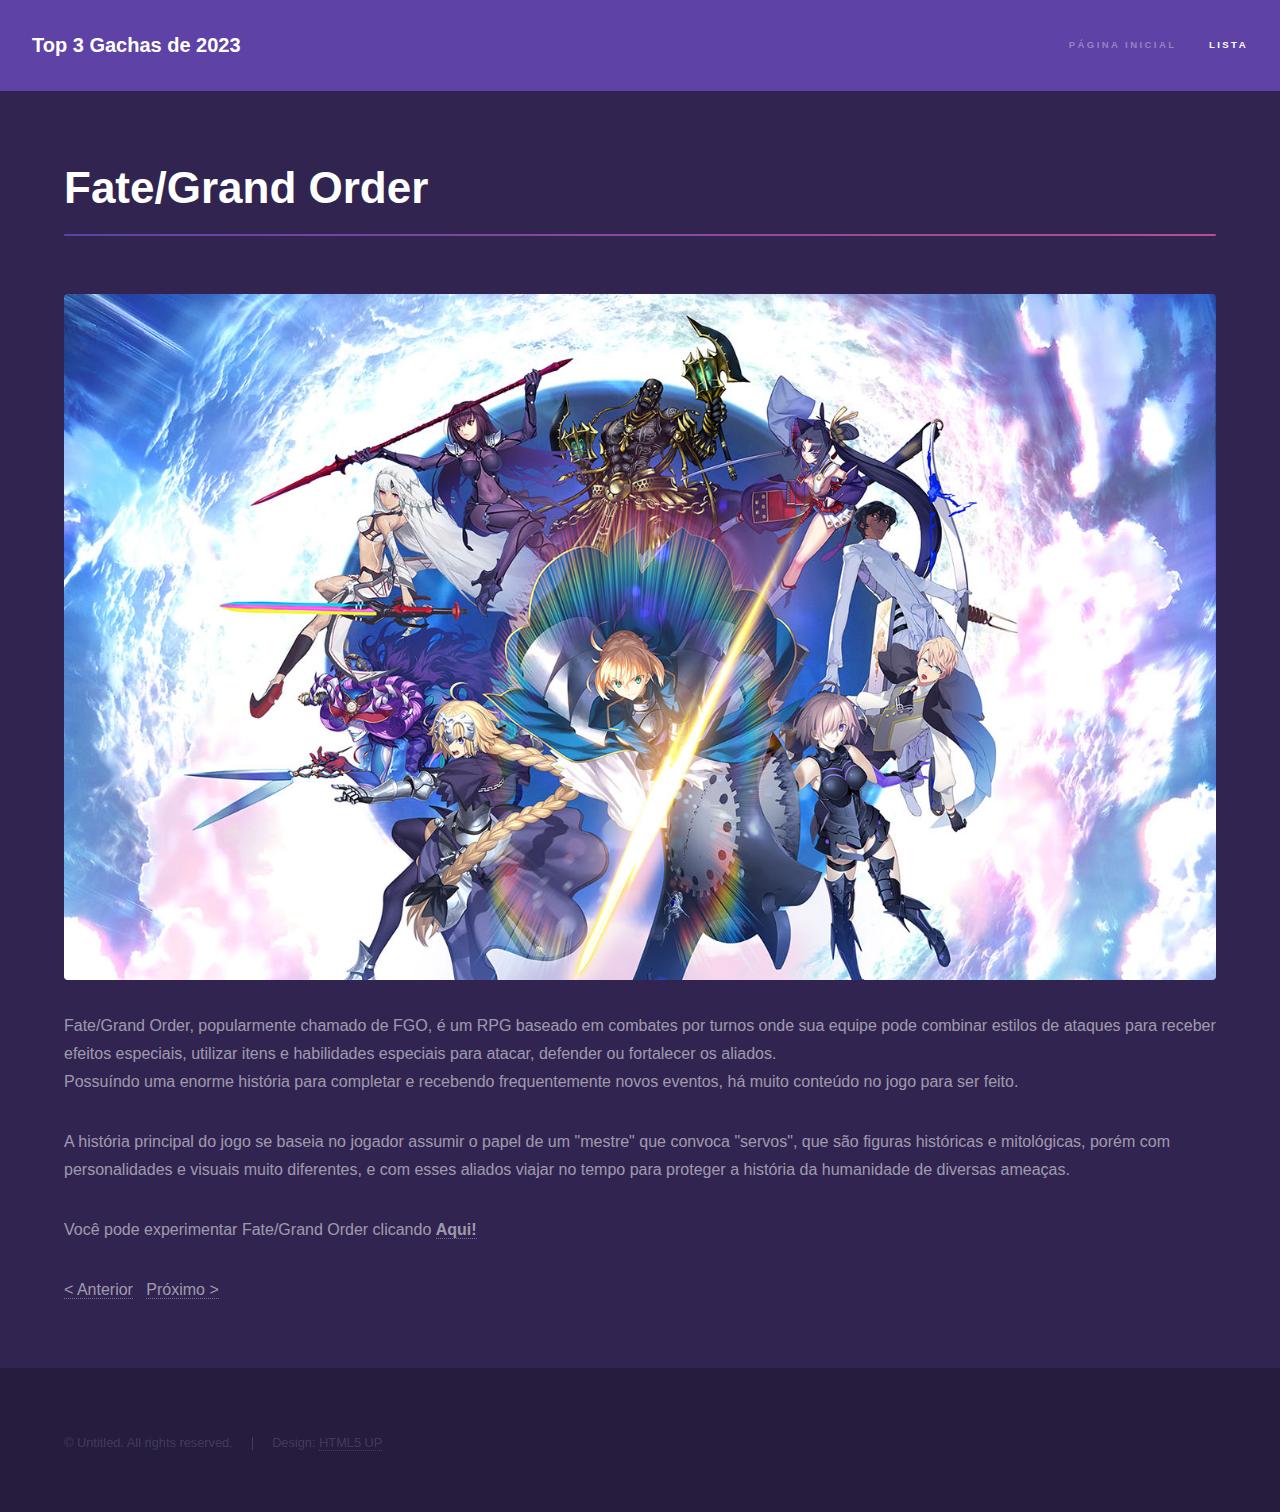
==== site/fgo.html @ 597d1193 "Finalização das páginas de cada tópico, links e imagens." ====
<!DOCTYPE HTML>
<!--
	Hyperspace by HTML5 UP
	html5up.net | @ajlkn
	Free for personal and commercial use under the CCA 3.0 license (html5up.net/license)
-->
<html>
	<head>
		<title>#2 - Fate/Grand Order</title>
		<meta charset="utf-8" />
		<meta name="viewport" content="width=device-width, initial-scale=1, user-scalable=no" />
		<link rel="stylesheet" href="../assets/css/main.css" />
		<noscript><link rel="stylesheet" href="../assets/css/noscript.css" /></noscript>
	</head>
	<body class="is-preload">

		<!-- Header -->
			<header id="header">
				<a href="../index.html" class="title">Top 3 Gachas de 2023</a>
				<nav>
					<ul>
						<li><a href="../index.html">Página Inicial</a></li>
						<li><a href="../generic.html" class="active">Lista</a></li>
					</ul>
				</nav>
			</header>

		<!-- Wrapper -->
			<div id="wrapper">

				<!-- Main -->
					<section id="main" class="wrapper">
						<div class="inner">
							<h1 class="major">Fate/Grand Order</h1>
							<span class="image fit"><img src="../images/imgFGOL.jpg" alt="" /></span>
							<p>Fate/Grand Order, popularmente chamado de FGO, é um RPG baseado em combates por turnos onde sua equipe pode combinar estilos de ataques para receber efeitos especiais, utilizar itens e habilidades especiais para atacar, defender ou fortalecer os aliados. <br> Possuíndo uma enorme história para completar e recebendo frequentemente novos eventos, há muito conteúdo no jogo para ser feito.</p>
							<p>A história principal do jogo se baseia no jogador assumir o papel de um "mestre" que convoca "servos", que são figuras históricas e mitológicas, porém com personalidades e visuais muito diferentes, e com esses aliados viajar no tempo para proteger a história da humanidade de diversas ameaças.</p>
							<p>Você pode experimentar Fate/Grand Order clicando <a href="https://play.google.com/store/apps/details?id=com.aniplex.fategrandorder.en" style="font-weight:bold">Aqui!</a></p>
							<p>
								<a href="wf.html">< Anterior</a> &nbsp;
								<a href="gi.html"> Próximo ></a>
							</p>
						</div>
					</section>

			</div>

		<!-- Footer -->
			<footer id="footer" class="wrapper alt">
				<div class="inner">
					<ul class="menu">
						<li>&copy; Untitled. All rights reserved.</li><li>Design: <a href="http://html5up.net">HTML5 UP</a></li>
					</ul>
				</div>
			</footer>

		<!-- Scripts -->
			<script src="../assets/js/jquery.min.js"></script>
			<script src="../assets/js/jquery.scrollex.min.js"></script>
			<script src="../assets/js/jquery.scrolly.min.js"></script>
			<script src="../assets/js/browser.min.js"></script>
			<script src="../assets/js/breakpoints.min.js"></script>
			<script src="../assets/js/util.js"></script>
			<script src="../assets/js/main.js"></script>

	</body>
</html>
---- assets/css/main.css ----
@import url(fontawesome-all.min.css);

/*
	Hyperspace by HTML5 UP
	html5up.net | @ajlkn
	Free for personal and commercial use under the CCA 3.0 license (html5up.net/license)
*/

html, body, div, span, applet, object,
iframe, h1, h2, h3, h4, h5, h6, p, blockquote,
pre, a, abbr, acronym, address, big, cite,
code, del, dfn, em, img, ins, kbd, q, s, samp,
small, strike, strong, sub, sup, tt, var, b,
u, i, center, dl, dt, dd, ol, ul, li, fieldset,
form, label, legend, table, caption, tbody,
tfoot, thead, tr, th, td, article, aside,
canvas, details, embed, figure, figcaption,
footer, header, hgroup, menu, nav, output, ruby,
section, summary, time, mark, audio, video {
	margin: 0;
	padding: 0;
	border: 0;
	font-size: 100%;
	font: inherit;
	vertical-align: baseline;}

article, aside, details, figcaption, figure,
footer, header, hgroup, menu, nav, section {
	display: block;}

body {
	line-height: 1;
}

ol, ul {
	list-style: none;
}

blockquote, q {
	quotes: none;
}

	blockquote:before, blockquote:after, q:before, q:after {
		content: '';
		content: none;
	}

table {
	border-collapse: collapse;
	border-spacing: 0;
}

body {
	-webkit-text-size-adjust: none;
}

mark {
	background-color: transparent;
	color: inherit;
}

input::-moz-focus-inner {
	border: 0;
	padding: 0;
}

input, select, textarea {
	-moz-appearance: none;
	-webkit-appearance: none;
	-ms-appearance: none;
	appearance: none;
}

/* Basic */

	@-ms-viewport {
		width: device-width;
	}

	body {
		-ms-overflow-style: scrollbar;
	}

	@media screen and (max-width: 480px) {

		html, body {
			min-width: 320px;
		}

	}

	html {
		box-sizing: border-box;
	}

	*, *:before, *:after {
		box-sizing: inherit;
	}

	body {
		background: #312450;
	}

		body.is-preload *, body.is-preload *:before, body.is-preload *:after {
			-moz-animation: none !important;
			-webkit-animation: none !important;
			-ms-animation: none !important;
			animation: none !important;
			-moz-transition: none !important;
			-webkit-transition: none !important;
			-ms-transition: none !important;
			transition: none !important;
		}

/* Type */

	body, input, select, textarea {
		color: rgba(255, 255, 255, 0.55);
		font-family: Arial, Helvetica, sans-serif;
		font-size: 16.5pt;
		font-weight: normal;
		line-height: 1.75;
	}

		@media screen and (max-width: 1680px) {

			body, input, select, textarea {
				font-size: 13pt;
			}

		}

		@media screen and (max-width: 1280px) {

			body, input, select, textarea {
				font-size: 12pt;
			}

		}

		@media screen and (max-width: 360px) {

			body, input, select, textarea {
				font-size: 11pt;
			}

		}

	a {
		-moz-transition: color 0.2s ease, border-bottom-color 0.2s ease;
		-webkit-transition: color 0.2s ease, border-bottom-color 0.2s ease;
		-ms-transition: color 0.2s ease, border-bottom-color 0.2s ease;
		transition: color 0.2s ease, border-bottom-color 0.2s ease;
		border-bottom: dotted 1px rgba(255, 255, 255, 0.35);
		color: inherit;
		text-decoration: none;
	}

		a:hover {
			border-bottom-color: transparent;
			color: #ffffff;
		}

	strong, b {
		color: #ffffff;
		font-weight: bold;
	}

	em, i {
		font-style: italic;
	}

	p {
		margin: 0 0 2em 0;
	}

	h1, h2, h3, h4, h5, h6 {
		color: #ffffff;
		font-weight: bold;
		line-height: 1.5;
		margin: 0 0 0.5em 0;
	}

		h1 a, h2 a, h3 a, h4 a, h5 a, h6 a {
			color: inherit;
			text-decoration: none;
		}

	h1 {
		font-size: 2.75em;
	}

		h1.major {
			margin: 0 0 1.3em 0;
			position: relative;
			padding-bottom: 0.35em;
		}

			h1.major:after {
				background-image: -moz-linear-gradient(to right, #5e42a6, #b74e91);
				background-image: -webkit-linear-gradient(to right, #5e42a6, #b74e91);
				background-image: -ms-linear-gradient(to right, #5e42a6, #b74e91);
				background-image: linear-gradient(to right, #5e42a6, #b74e91);
				-moz-transition: max-width 0.2s ease;
				-webkit-transition: max-width 0.2s ease;
				-ms-transition: max-width 0.2s ease;
				transition: max-width 0.2s ease;
				border-radius: 0.2em;
				bottom: 0;
				content: '';
				height: 0.05em;
				position: absolute;
				right: 0;
				width: 100%;
			}

	h2 {
		font-size: 1.75em;
	}

	h3 {
		font-size: 1.1em;
	}

	h4 {
		font-size: 1em;
	}

	h5 {
		font-size: 0.8em;
	}

	h6 {
		font-size: 0.6em;
	}

	@media screen and (max-width: 736px) {

		h1 {
			font-size: 2em;
		}

		h2 {
			font-size: 1.25em;
		}

		h3 {
			font-size: 1em;
		}

		h4 {
			font-size: 0.8em;
		}

		h5 {
			font-size: 0.6em;
		}

		h6 {
			font-size: 0.6em;
		}

	}

	sub {
		font-size: 0.8em;
		position: relative;
		top: 0.5em;
	}

	sup {
		font-size: 0.8em;
		position: relative;
		top: -0.5em;
	}

	blockquote {
		border-left: solid 4px rgba(255, 255, 255, 0.15);
		font-style: italic;
		margin: 0 0 2em 0;
		padding: 0.5em 0 0.5em 2em;
	}

	code {
		background: rgba(255, 255, 255, 0.05);
		border-radius: 0.25em;
		border: solid 1px rgba(255, 255, 255, 0.15);
		font-family: "Courier New", monospace;
		font-size: 0.9em;
		margin: 0 0.25em;
		padding: 0.25em 0.65em;
	}

	pre {
		-webkit-overflow-scrolling: touch;
		font-family: "Courier New", monospace;
		font-size: 0.9em;
		margin: 0 0 2em 0;
	}

		pre code {
			display: block;
			line-height: 1.75em;
			padding: 1em 1.5em;
			overflow-x: auto;
		}

	hr {
		border: 0;
		border-bottom: solid 1px rgba(255, 255, 255, 0.15);
		margin: 2em 0;
	}

		hr.major {
			margin: 3em 0;
		}

	.align-left {
		text-align: left;
	}

	.align-center {
		text-align: center;
	}

	.align-right {
		text-align: right;
	}

/* Row */

	.row {
		display: flex;
		flex-wrap: wrap;
		box-sizing: border-box;
		align-items: stretch;
	}

		.row > * {
			box-sizing: border-box;
		}

		.row.gtr-uniform > * > :last-child {
			margin-bottom: 0;
		}

		.row.aln-left {
			justify-content: flex-start;
		}

		.row.aln-center {
			justify-content: center;
		}

		.row.aln-right {
			justify-content: flex-end;
		}

		.row.aln-top {
			align-items: flex-start;
		}

		.row.aln-middle {
			align-items: center;
		}

		.row.aln-bottom {
			align-items: flex-end;
		}

		.row > .imp {
			order: -1;
		}

		.row > .col-1 {
			width: 8.33333%;
		}

		.row > .off-1 {
			margin-left: 8.33333%;
		}

		.row > .col-2 {
			width: 16.66667%;
		}

		.row > .off-2 {
			margin-left: 16.66667%;
		}

		.row > .col-3 {
			width: 25%;
		}

		.row > .off-3 {
			margin-left: 25%;
		}

		.row > .col-4 {
			width: 33.33333%;
		}

		.row > .off-4 {
			margin-left: 33.33333%;
		}

		.row > .col-5 {
			width: 41.66667%;
		}

		.row > .off-5 {
			margin-left: 41.66667%;
		}

		.row > .col-6 {
			width: 50%;
		}

		.row > .off-6 {
			margin-left: 50%;
		}

		.row > .col-7 {
			width: 58.33333%;
		}

		.row > .off-7 {
			margin-left: 58.33333%;
		}

		.row > .col-8 {
			width: 66.66667%;
		}

		.row > .off-8 {
			margin-left: 66.66667%;
		}

		.row > .col-9 {
			width: 75%;
		}

		.row > .off-9 {
			margin-left: 75%;
		}

		.row > .col-10 {
			width: 83.33333%;
		}

		.row > .off-10 {
			margin-left: 83.33333%;
		}

		.row > .col-11 {
			width: 91.66667%;
		}

		.row > .off-11 {
			margin-left: 91.66667%;
		}

		.row > .col-12 {
			width: 100%;
		}

		.row > .off-12 {
			margin-left: 100%;
		}

		.row.gtr-0 {
			margin-top: 0;
			margin-left: 0em;
		}

			.row.gtr-0 > * {
				padding: 0 0 0 0em;
			}

			.row.gtr-0.gtr-uniform {
				margin-top: 0em;
			}

				.row.gtr-0.gtr-uniform > * {
					padding-top: 0em;
				}

		.row.gtr-25 {
			margin-top: 0;
			margin-left: -0.375em;
		}

			.row.gtr-25 > * {
				padding: 0 0 0 0.375em;
			}

			.row.gtr-25.gtr-uniform {
				margin-top: -0.375em;
			}

				.row.gtr-25.gtr-uniform > * {
					padding-top: 0.375em;
				}

		.row.gtr-50 {
			margin-top: 0;
			margin-left: -0.75em;
		}

			.row.gtr-50 > * {
				padding: 0 0 0 0.75em;
			}

			.row.gtr-50.gtr-uniform {
				margin-top: -0.75em;
			}

				.row.gtr-50.gtr-uniform > * {
					padding-top: 0.75em;
				}

		.row {
			margin-top: 0;
			margin-left: -1.5em;
		}

			.row > * {
				padding: 0 0 0 1.5em;
			}

			.row.gtr-uniform {
				margin-top: -1.5em;
			}

				.row.gtr-uniform > * {
					padding-top: 1.5em;
				}

		.row.gtr-150 {
			margin-top: 0;
			margin-left: -2.25em;
		}

			.row.gtr-150 > * {
				padding: 0 0 0 2.25em;
			}

			.row.gtr-150.gtr-uniform {
				margin-top: -2.25em;
			}

				.row.gtr-150.gtr-uniform > * {
					padding-top: 2.25em;
				}

		.row.gtr-200 {
			margin-top: 0;
			margin-left: -3em;
		}

			.row.gtr-200 > * {
				padding: 0 0 0 3em;
			}

			.row.gtr-200.gtr-uniform {
				margin-top: -3em;
			}

				.row.gtr-200.gtr-uniform > * {
					padding-top: 3em;
				}

		@media screen and (max-width: 1680px) {

			.row {
				display: flex;
				flex-wrap: wrap;
				box-sizing: border-box;
				align-items: stretch;
			}

				.row > * {
					box-sizing: border-box;
				}

				.row.gtr-uniform > * > :last-child {
					margin-bottom: 0;
				}

				.row.aln-left {
					justify-content: flex-start;
				}

				.row.aln-center {
					justify-content: center;
				}

				.row.aln-right {
					justify-content: flex-end;
				}

				.row.aln-top {
					align-items: flex-start;
				}

				.row.aln-middle {
					align-items: center;
				}

				.row.aln-bottom {
					align-items: flex-end;
				}

				.row > .imp-xlarge {
					order: -1;
				}

				.row > .col-1-xlarge {
					width: 8.33333%;
				}

				.row > .off-1-xlarge {
					margin-left: 8.33333%;
				}

				.row > .col-2-xlarge {
					width: 16.66667%;
				}

				.row > .off-2-xlarge {
					margin-left: 16.66667%;
				}

				.row > .col-3-xlarge {
					width: 25%;
				}

				.row > .off-3-xlarge {
					margin-left: 25%;
				}

				.row > .col-4-xlarge {
					width: 33.33333%;
				}

				.row > .off-4-xlarge {
					margin-left: 33.33333%;
				}

				.row > .col-5-xlarge {
					width: 41.66667%;
				}

				.row > .off-5-xlarge {
					margin-left: 41.66667%;
				}

				.row > .col-6-xlarge {
					width: 50%;
				}

				.row > .off-6-xlarge {
					margin-left: 50%;
				}

				.row > .col-7-xlarge {
					width: 58.33333%;
				}

				.row > .off-7-xlarge {
					margin-left: 58.33333%;
				}

				.row > .col-8-xlarge {
					width: 66.66667%;
				}

				.row > .off-8-xlarge {
					margin-left: 66.66667%;
				}

				.row > .col-9-xlarge {
					width: 75%;
				}

				.row > .off-9-xlarge {
					margin-left: 75%;
				}

				.row > .col-10-xlarge {
					width: 83.33333%;
				}

				.row > .off-10-xlarge {
					margin-left: 83.33333%;
				}

				.row > .col-11-xlarge {
					width: 91.66667%;
				}

				.row > .off-11-xlarge {
					margin-left: 91.66667%;
				}

				.row > .col-12-xlarge {
					width: 100%;
				}

				.row > .off-12-xlarge {
					margin-left: 100%;
				}

				.row.gtr-0 {
					margin-top: 0;
					margin-left: 0em;
				}

					.row.gtr-0 > * {
						padding: 0 0 0 0em;
					}

					.row.gtr-0.gtr-uniform {
						margin-top: 0em;
					}

						.row.gtr-0.gtr-uniform > * {
							padding-top: 0em;
						}

				.row.gtr-25 {
					margin-top: 0;
					margin-left: -0.375em;
				}

					.row.gtr-25 > * {
						padding: 0 0 0 0.375em;
					}

					.row.gtr-25.gtr-uniform {
						margin-top: -0.375em;
					}

						.row.gtr-25.gtr-uniform > * {
							padding-top: 0.375em;
						}

				.row.gtr-50 {
					margin-top: 0;
					margin-left: -0.75em;
				}

					.row.gtr-50 > * {
						padding: 0 0 0 0.75em;
					}

					.row.gtr-50.gtr-uniform {
						margin-top: -0.75em;
					}

						.row.gtr-50.gtr-uniform > * {
							padding-top: 0.75em;
						}

				.row {
					margin-top: 0;
					margin-left: -1.5em;
				}

					.row > * {
						padding: 0 0 0 1.5em;
					}

					.row.gtr-uniform {
						margin-top: -1.5em;
					}

						.row.gtr-uniform > * {
							padding-top: 1.5em;
						}

				.row.gtr-150 {
					margin-top: 0;
					margin-left: -2.25em;
				}

					.row.gtr-150 > * {
						padding: 0 0 0 2.25em;
					}

					.row.gtr-150.gtr-uniform {
						margin-top: -2.25em;
					}

						.row.gtr-150.gtr-uniform > * {
							padding-top: 2.25em;
						}

				.row.gtr-200 {
					margin-top: 0;
					margin-left: -3em;
				}

					.row.gtr-200 > * {
						padding: 0 0 0 3em;
					}

					.row.gtr-200.gtr-uniform {
						margin-top: -3em;
					}

						.row.gtr-200.gtr-uniform > * {
							padding-top: 3em;
						}

		}

		@media screen and (max-width: 1280px) {

			.row {
				display: flex;
				flex-wrap: wrap;
				box-sizing: border-box;
				align-items: stretch;
			}

				.row > * {
					box-sizing: border-box;
				}

				.row.gtr-uniform > * > :last-child {
					margin-bottom: 0;
				}

				.row.aln-left {
					justify-content: flex-start;
				}

				.row.aln-center {
					justify-content: center;
				}

				.row.aln-right {
					justify-content: flex-end;
				}

				.row.aln-top {
					align-items: flex-start;
				}

				.row.aln-middle {
					align-items: center;
				}

				.row.aln-bottom {
					align-items: flex-end;
				}

				.row > .imp-large {
					order: -1;
				}

				.row > .col-1-large {
					width: 8.33333%;
				}

				.row > .off-1-large {
					margin-left: 8.33333%;
				}

				.row > .col-2-large {
					width: 16.66667%;
				}

				.row > .off-2-large {
					margin-left: 16.66667%;
				}

				.row > .col-3-large {
					width: 25%;
				}

				.row > .off-3-large {
					margin-left: 25%;
				}

				.row > .col-4-large {
					width: 33.33333%;
				}

				.row > .off-4-large {
					margin-left: 33.33333%;
				}

				.row > .col-5-large {
					width: 41.66667%;
				}

				.row > .off-5-large {
					margin-left: 41.66667%;
				}

				.row > .col-6-large {
					width: 50%;
				}

				.row > .off-6-large {
					margin-left: 50%;
				}

				.row > .col-7-large {
					width: 58.33333%;
				}

				.row > .off-7-large {
					margin-left: 58.33333%;
				}

				.row > .col-8-large {
					width: 66.66667%;
				}

				.row > .off-8-large {
					margin-left: 66.66667%;
				}

				.row > .col-9-large {
					width: 75%;
				}

				.row > .off-9-large {
					margin-left: 75%;
				}

				.row > .col-10-large {
					width: 83.33333%;
				}

				.row > .off-10-large {
					margin-left: 83.33333%;
				}

				.row > .col-11-large {
					width: 91.66667%;
				}

				.row > .off-11-large {
					margin-left: 91.66667%;
				}

				.row > .col-12-large {
					width: 100%;
				}

				.row > .off-12-large {
					margin-left: 100%;
				}

				.row.gtr-0 {
					margin-top: 0;
					margin-left: 0em;
				}

					.row.gtr-0 > * {
						padding: 0 0 0 0em;
					}

					.row.gtr-0.gtr-uniform {
						margin-top: 0em;
					}

						.row.gtr-0.gtr-uniform > * {
							padding-top: 0em;
						}

				.row.gtr-25 {
					margin-top: 0;
					margin-left: -0.375em;
				}

					.row.gtr-25 > * {
						padding: 0 0 0 0.375em;
					}

					.row.gtr-25.gtr-uniform {
						margin-top: -0.375em;
					}

						.row.gtr-25.gtr-uniform > * {
							padding-top: 0.375em;
						}

				.row.gtr-50 {
					margin-top: 0;
					margin-left: -0.75em;
				}

					.row.gtr-50 > * {
						padding: 0 0 0 0.75em;
					}

					.row.gtr-50.gtr-uniform {
						margin-top: -0.75em;
					}

						.row.gtr-50.gtr-uniform > * {
							padding-top: 0.75em;
						}

				.row {
					margin-top: 0;
					margin-left: -1.5em;
				}

					.row > * {
						padding: 0 0 0 1.5em;
					}

					.row.gtr-uniform {
						margin-top: -1.5em;
					}

						.row.gtr-uniform > * {
							padding-top: 1.5em;
						}

				.row.gtr-150 {
					margin-top: 0;
					margin-left: -2.25em;
				}

					.row.gtr-150 > * {
						padding: 0 0 0 2.25em;
					}

					.row.gtr-150.gtr-uniform {
						margin-top: -2.25em;
					}

						.row.gtr-150.gtr-uniform > * {
							padding-top: 2.25em;
						}

				.row.gtr-200 {
					margin-top: 0;
					margin-left: -3em;
				}

					.row.gtr-200 > * {
						padding: 0 0 0 3em;
					}

					.row.gtr-200.gtr-uniform {
						margin-top: -3em;
					}

						.row.gtr-200.gtr-uniform > * {
							padding-top: 3em;
						}

		}

		@media screen and (max-width: 980px) {

			.row {
				display: flex;
				flex-wrap: wrap;
				box-sizing: border-box;
				align-items: stretch;
			}

				.row > * {
					box-sizing: border-box;
				}

				.row.gtr-uniform > * > :last-child {
					margin-bottom: 0;
				}

				.row.aln-left {
					justify-content: flex-start;
				}

				.row.aln-center {
					justify-content: center;
				}

				.row.aln-right {
					justify-content: flex-end;
				}

				.row.aln-top {
					align-items: flex-start;
				}

				.row.aln-middle {
					align-items: center;
				}

				.row.aln-bottom {
					align-items: flex-end;
				}

				.row > .imp-medium {
					order: -1;
				}

				.row > .col-1-medium {
					width: 8.33333%;
				}

				.row > .off-1-medium {
					margin-left: 8.33333%;
				}

				.row > .col-2-medium {
					width: 16.66667%;
				}

				.row > .off-2-medium {
					margin-left: 16.66667%;
				}

				.row > .col-3-medium {
					width: 25%;
				}

				.row > .off-3-medium {
					margin-left: 25%;
				}

				.row > .col-4-medium {
					width: 33.33333%;
				}

				.row > .off-4-medium {
					margin-left: 33.33333%;
				}

				.row > .col-5-medium {
					width: 41.66667%;
				}

				.row > .off-5-medium {
					margin-left: 41.66667%;
				}

				.row > .col-6-medium {
					width: 50%;
				}

				.row > .off-6-medium {
					margin-left: 50%;
				}

				.row > .col-7-medium {
					width: 58.33333%;
				}

				.row > .off-7-medium {
					margin-left: 58.33333%;
				}

				.row > .col-8-medium {
					width: 66.66667%;
				}

				.row > .off-8-medium {
					margin-left: 66.66667%;
				}

				.row > .col-9-medium {
					width: 75%;
				}

				.row > .off-9-medium {
					margin-left: 75%;
				}

				.row > .col-10-medium {
					width: 83.33333%;
				}

				.row > .off-10-medium {
					margin-left: 83.33333%;
				}

				.row > .col-11-medium {
					width: 91.66667%;
				}

				.row > .off-11-medium {
					margin-left: 91.66667%;
				}

				.row > .col-12-medium {
					width: 100%;
				}

				.row > .off-12-medium {
					margin-left: 100%;
				}

				.row.gtr-0 {
					margin-top: 0;
					margin-left: 0em;
				}

					.row.gtr-0 > * {
						padding: 0 0 0 0em;
					}

					.row.gtr-0.gtr-uniform {
						margin-top: 0em;
					}

						.row.gtr-0.gtr-uniform > * {
							padding-top: 0em;
						}

				.row.gtr-25 {
					margin-top: 0;
					margin-left: -0.375em;
				}

					.row.gtr-25 > * {
						padding: 0 0 0 0.375em;
					}

					.row.gtr-25.gtr-uniform {
						margin-top: -0.375em;
					}

						.row.gtr-25.gtr-uniform > * {
							padding-top: 0.375em;
						}

				.row.gtr-50 {
					margin-top: 0;
					margin-left: -0.75em;
				}

					.row.gtr-50 > * {
						padding: 0 0 0 0.75em;
					}

					.row.gtr-50.gtr-uniform {
						margin-top: -0.75em;
					}

						.row.gtr-50.gtr-uniform > * {
							padding-top: 0.75em;
						}

				.row {
					margin-top: 0;
					margin-left: -1.5em;
				}

					.row > * {
						padding: 0 0 0 1.5em;
					}

					.row.gtr-uniform {
						margin-top: -1.5em;
					}

						.row.gtr-uniform > * {
							padding-top: 1.5em;
						}

				.row.gtr-150 {
					margin-top: 0;
					margin-left: -2.25em;
				}

					.row.gtr-150 > * {
						padding: 0 0 0 2.25em;
					}

					.row.gtr-150.gtr-uniform {
						margin-top: -2.25em;
					}

						.row.gtr-150.gtr-uniform > * {
							padding-top: 2.25em;
						}

				.row.gtr-200 {
					margin-top: 0;
					margin-left: -3em;
				}

					.row.gtr-200 > * {
						padding: 0 0 0 3em;
					}

					.row.gtr-200.gtr-uniform {
						margin-top: -3em;
					}

						.row.gtr-200.gtr-uniform > * {
							padding-top: 3em;
						}

		}

		@media screen and (max-width: 736px) {

			.row {
				display: flex;
				flex-wrap: wrap;
				box-sizing: border-box;
				align-items: stretch;
			}

				.row > * {
					box-sizing: border-box;
				}

				.row.gtr-uniform > * > :last-child {
					margin-bottom: 0;
				}

				.row.aln-left {
					justify-content: flex-start;
				}

				.row.aln-center {
					justify-content: center;
				}

				.row.aln-right {
					justify-content: flex-end;
				}

				.row.aln-top {
					align-items: flex-start;
				}

				.row.aln-middle {
					align-items: center;
				}

				.row.aln-bottom {
					align-items: flex-end;
				}

				.row > .imp-small {
					order: -1;
				}

				.row > .col-1-small {
					width: 8.33333%;
				}

				.row > .off-1-small {
					margin-left: 8.33333%;
				}

				.row > .col-2-small {
					width: 16.66667%;
				}

				.row > .off-2-small {
					margin-left: 16.66667%;
				}

				.row > .col-3-small {
					width: 25%;
				}

				.row > .off-3-small {
					margin-left: 25%;
				}

				.row > .col-4-small {
					width: 33.33333%;
				}

				.row > .off-4-small {
					margin-left: 33.33333%;
				}

				.row > .col-5-small {
					width: 41.66667%;
				}

				.row > .off-5-small {
					margin-left: 41.66667%;
				}

				.row > .col-6-small {
					width: 50%;
				}

				.row > .off-6-small {
					margin-left: 50%;
				}

				.row > .col-7-small {
					width: 58.33333%;
				}

				.row > .off-7-small {
					margin-left: 58.33333%;
				}

				.row > .col-8-small {
					width: 66.66667%;
				}

				.row > .off-8-small {
					margin-left: 66.66667%;
				}

				.row > .col-9-small {
					width: 75%;
				}

				.row > .off-9-small {
					margin-left: 75%;
				}

				.row > .col-10-small {
					width: 83.33333%;
				}

				.row > .off-10-small {
					margin-left: 83.33333%;
				}

				.row > .col-11-small {
					width: 91.66667%;
				}

				.row > .off-11-small {
					margin-left: 91.66667%;
				}

				.row > .col-12-small {
					width: 100%;
				}

				.row > .off-12-small {
					margin-left: 100%;
				}

				.row.gtr-0 {
					margin-top: 0;
					margin-left: 0em;
				}

					.row.gtr-0 > * {
						padding: 0 0 0 0em;
					}

					.row.gtr-0.gtr-uniform {
						margin-top: 0em;
					}

						.row.gtr-0.gtr-uniform > * {
							padding-top: 0em;
						}

				.row.gtr-25 {
					margin-top: 0;
					margin-left: -0.375em;
				}

					.row.gtr-25 > * {
						padding: 0 0 0 0.375em;
					}

					.row.gtr-25.gtr-uniform {
						margin-top: -0.375em;
					}

						.row.gtr-25.gtr-uniform > * {
							padding-top: 0.375em;
						}

				.row.gtr-50 {
					margin-top: 0;
					margin-left: -0.75em;
				}

					.row.gtr-50 > * {
						padding: 0 0 0 0.75em;
					}

					.row.gtr-50.gtr-uniform {
						margin-top: -0.75em;
					}

						.row.gtr-50.gtr-uniform > * {
							padding-top: 0.75em;
						}

				.row {
					margin-top: 0;
					margin-left: -1.5em;
				}

					.row > * {
						padding: 0 0 0 1.5em;
					}

					.row.gtr-uniform {
						margin-top: -1.5em;
					}

						.row.gtr-uniform > * {
							padding-top: 1.5em;
						}

				.row.gtr-150 {
					margin-top: 0;
					margin-left: -2.25em;
				}

					.row.gtr-150 > * {
						padding: 0 0 0 2.25em;
					}

					.row.gtr-150.gtr-uniform {
						margin-top: -2.25em;
					}

						.row.gtr-150.gtr-uniform > * {
							padding-top: 2.25em;
						}

				.row.gtr-200 {
					margin-top: 0;
					margin-left: -3em;
				}

					.row.gtr-200 > * {
						padding: 0 0 0 3em;
					}

					.row.gtr-200.gtr-uniform {
						margin-top: -3em;
					}

						.row.gtr-200.gtr-uniform > * {
							padding-top: 3em;
						}

		}

		@media screen and (max-width: 480px) {

			.row {
				display: flex;
				flex-wrap: wrap;
				box-sizing: border-box;
				align-items: stretch;
			}

				.row > * {
					box-sizing: border-box;
				}

				.row.gtr-uniform > * > :last-child {
					margin-bottom: 0;
				}

				.row.aln-left {
					justify-content: flex-start;
				}

				.row.aln-center {
					justify-content: center;
				}

				.row.aln-right {
					justify-content: flex-end;
				}

				.row.aln-top {
					align-items: flex-start;
				}

				.row.aln-middle {
					align-items: center;
				}

				.row.aln-bottom {
					align-items: flex-end;
				}

				.row > .imp-xsmall {
					order: -1;
				}

				.row > .col-1-xsmall {
					width: 8.33333%;
				}

				.row > .off-1-xsmall {
					margin-left: 8.33333%;
				}

				.row > .col-2-xsmall {
					width: 16.66667%;
				}

				.row > .off-2-xsmall {
					margin-left: 16.66667%;
				}

				.row > .col-3-xsmall {
					width: 25%;
				}

				.row > .off-3-xsmall {
					margin-left: 25%;
				}

				.row > .col-4-xsmall {
					width: 33.33333%;
				}

				.row > .off-4-xsmall {
					margin-left: 33.33333%;
				}

				.row > .col-5-xsmall {
					width: 41.66667%;
				}

				.row > .off-5-xsmall {
					margin-left: 41.66667%;
				}

				.row > .col-6-xsmall {
					width: 50%;
				}

				.row > .off-6-xsmall {
					margin-left: 50%;
				}

				.row > .col-7-xsmall {
					width: 58.33333%;
				}

				.row > .off-7-xsmall {
					margin-left: 58.33333%;
				}

				.row > .col-8-xsmall {
					width: 66.66667%;
				}

				.row > .off-8-xsmall {
					margin-left: 66.66667%;
				}

				.row > .col-9-xsmall {
					width: 75%;
				}

				.row > .off-9-xsmall {
					margin-left: 75%;
				}

				.row > .col-10-xsmall {
					width: 83.33333%;
				}

				.row > .off-10-xsmall {
					margin-left: 83.33333%;
				}

				.row > .col-11-xsmall {
					width: 91.66667%;
				}

				.row > .off-11-xsmall {
					margin-left: 91.66667%;
				}

				.row > .col-12-xsmall {
					width: 100%;
				}

				.row > .off-12-xsmall {
					margin-left: 100%;
				}

				.row.gtr-0 {
					margin-top: 0;
					margin-left: 0em;
				}

					.row.gtr-0 > * {
						padding: 0 0 0 0em;
					}

					.row.gtr-0.gtr-uniform {
						margin-top: 0em;
					}

						.row.gtr-0.gtr-uniform > * {
							padding-top: 0em;
						}

				.row.gtr-25 {
					margin-top: 0;
					margin-left: -0.375em;
				}

					.row.gtr-25 > * {
						padding: 0 0 0 0.375em;
					}

					.row.gtr-25.gtr-uniform {
						margin-top: -0.375em;
					}

						.row.gtr-25.gtr-uniform > * {
							padding-top: 0.375em;
						}

				.row.gtr-50 {
					margin-top: 0;
					margin-left: -0.75em;
				}

					.row.gtr-50 > * {
						padding: 0 0 0 0.75em;
					}

					.row.gtr-50.gtr-uniform {
						margin-top: -0.75em;
					}

						.row.gtr-50.gtr-uniform > * {
							padding-top: 0.75em;
						}

				.row {
					margin-top: 0;
					margin-left: -1.5em;
				}

					.row > * {
						padding: 0 0 0 1.5em;
					}

					.row.gtr-uniform {
						margin-top: -1.5em;
					}

						.row.gtr-uniform > * {
							padding-top: 1.5em;
						}

				.row.gtr-150 {
					margin-top: 0;
					margin-left: -2.25em;
				}

					.row.gtr-150 > * {
						padding: 0 0 0 2.25em;
					}

					.row.gtr-150.gtr-uniform {
						margin-top: -2.25em;
					}

						.row.gtr-150.gtr-uniform > * {
							padding-top: 2.25em;
						}

				.row.gtr-200 {
					margin-top: 0;
					margin-left: -3em;
				}

					.row.gtr-200 > * {
						padding: 0 0 0 3em;
					}

					.row.gtr-200.gtr-uniform {
						margin-top: -3em;
					}

						.row.gtr-200.gtr-uniform > * {
							padding-top: 3em;
						}

		}

/* Box */

	.box {
		border-radius: 0.25em;
		border: solid 1px rgba(255, 255, 255, 0.15);
		margin-bottom: 2em;
		padding: 1.5em;
	}

		.box > :last-child,
		.box > :last-child > :last-child,
		.box > :last-child > :last-child > :last-child {
			margin-bottom: 0;
		}

		.box.alt {
			border: 0;
			border-radius: 0;
			padding: 0;
		}

/* Button */

	input[type="submit"],
	input[type="reset"],
	input[type="button"],
	button,
	.button {
		-moz-appearance: none;
		-webkit-appearance: none;
		-ms-appearance: none;
		appearance: none;
		-moz-transition: border-color 0.2s ease;
		-webkit-transition: border-color 0.2s ease;
		-ms-transition: border-color 0.2s ease;
		transition: border-color 0.2s ease;
		background-color: transparent;
		border: solid 1px !important;
		border-color: rgba(255, 255, 255, 0.15) !important;
		border-radius: 3em;
		color: #ffffff !important;
		cursor: pointer;
		display: inline-block;
		font-size: 0.6em;
		font-weight: bold;
		height: calc(4.75em + 2px);
		letter-spacing: 0.25em;
		line-height: 4.75em;
		outline: 0;
		padding: 0 3.75em;
		position: relative;
		text-align: center;
		text-decoration: none;
		text-transform: uppercase;
		white-space: nowrap;
	}

		input[type="submit"]:after,
		input[type="reset"]:after,
		input[type="button"]:after,
		button:after,
		.button:after {
			-moz-transform: scale(0.25);
			-webkit-transform: scale(0.25);
			-ms-transform: scale(0.25);
			transform: scale(0.25);
			pointer-events: none;
			-moz-transition: opacity 0.2s ease, -moz-transform 0.2s ease;
			-webkit-transition: opacity 0.2s ease, -webkit-transform 0.2s ease;
			-ms-transition: opacity 0.2s ease, -ms-transform 0.2s ease;
			transition: opacity 0.2s ease, transform 0.2s ease;
			background: #ffffff;
			border-radius: 3em;
			content: '';
			height: 100%;
			left: 0;
			opacity: 0;
			position: absolute;
			top: 0;
			width: 100%;
		}

		input[type="submit"].icon:before,
		input[type="reset"].icon:before,
		input[type="button"].icon:before,
		button.icon:before,
		.button.icon:before {
			margin-right: 0.75em;
		}

		input[type="submit"].fit,
		input[type="reset"].fit,
		input[type="button"].fit,
		button.fit,
		.button.fit {
			width: 100%;
		}

		input[type="submit"].small,
		input[type="reset"].small,
		input[type="button"].small,
		button.small,
		.button.small {
			font-size: 0.4em;
		}

		input[type="submit"].large,
		input[type="reset"].large,
		input[type="button"].large,
		button.large,
		.button.large {
			font-size: 0.8em;
		}

		input[type="submit"].primary,
		input[type="reset"].primary,
		input[type="button"].primary,
		button.primary,
		.button.primary {
			background-color: #ffffff;
			color: #312450 !important;
		}

			input[type="submit"].primary:after,
			input[type="reset"].primary:after,
			input[type="button"].primary:after,
			button.primary:after,
			.button.primary:after {
				display: none;
			}

		input[type="submit"].disabled, input[type="submit"]:disabled,
		input[type="reset"].disabled,
		input[type="reset"]:disabled,
		input[type="button"].disabled,
		input[type="button"]:disabled,
		button.disabled,
		button:disabled,
		.button.disabled,
		.button:disabled {
			cursor: default;
			opacity: 0.5;
			pointer-events: none;
		}

		input[type="submit"]:hover,
		input[type="reset"]:hover,
		input[type="button"]:hover,
		button:hover,
		.button:hover {
			border-color: rgba(255, 255, 255, 0.55) !important;
		}

			input[type="submit"]:hover:after,
			input[type="reset"]:hover:after,
			input[type="button"]:hover:after,
			button:hover:after,
			.button:hover:after {
				opacity: 0.05;
				-moz-transform: scale(1);
				-webkit-transform: scale(1);
				-ms-transform: scale(1);
				transform: scale(1);
			}

			input[type="submit"]:hover:active,
			input[type="reset"]:hover:active,
			input[type="button"]:hover:active,
			button:hover:active,
			.button:hover:active {
				border-color: #ffffff !important;
			}

				input[type="submit"]:hover:active:after,
				input[type="reset"]:hover:active:after,
				input[type="button"]:hover:active:after,
				button:hover:active:after,
				.button:hover:active:after {
					opacity: 0.1;
				}

/* Features */

	.features {
		display: -moz-flex;
		display: -webkit-flex;
		display: -ms-flex;
		display: flex;
		-moz-flex-wrap: wrap;
		-webkit-flex-wrap: wrap;
		-ms-flex-wrap: wrap;
		flex-wrap: wrap;
		border-radius: 0.25em;
		border: solid 1px rgba(255, 255, 255, 0.15);
		background: rgba(255, 255, 255, 0.05);
		margin: 0 0 2em 0;
	}

		.features section {
			padding: 3.5em 3em 1em 7em ;
			width: 50%;
			border-top: solid 1px rgba(255, 255, 255, 0.15);
			position: relative;
		}

			.features section:nth-child(-n + 2) {
				border-top-width: 0;
			}

			.features section:nth-child(2n) {
				border-left: solid 1px rgba(255, 255, 255, 0.15);
			}

			.features section .icon {
				-moz-transition: opacity 0.5s ease, -moz-transform 0.5s ease;
				-webkit-transition: opacity 0.5s ease, -webkit-transform 0.5s ease;
				-ms-transition: opacity 0.5s ease, -ms-transform 0.5s ease;
				transition: opacity 0.5s ease, transform 0.5s ease;
				-moz-transition-delay: 1s;
				-webkit-transition-delay: 1s;
				-ms-transition-delay: 1s;
				transition-delay: 1s;
				-moz-transform: scale(1);
				-webkit-transform: scale(1);
				-ms-transform: scale(1);
				transform: scale(1);
				position: absolute;
				left: 3em;
				top: 3em;
				opacity: 1;
			}

			.features section:nth-child(1) .icon {
				-moz-transition-delay: 0.15s;
				-webkit-transition-delay: 0.15s;
				-ms-transition-delay: 0.15s;
				transition-delay: 0.15s;
			}

			.features section:nth-child(2) .icon {
				-moz-transition-delay: 0.3s;
				-webkit-transition-delay: 0.3s;
				-ms-transition-delay: 0.3s;
				transition-delay: 0.3s;
			}

			.features section:nth-child(3) .icon {
				-moz-transition-delay: 0.45s;
				-webkit-transition-delay: 0.45s;
				-ms-transition-delay: 0.45s;
				transition-delay: 0.45s;
			}

			.features section:nth-child(4) .icon {
				-moz-transition-delay: 0.6s;
				-webkit-transition-delay: 0.6s;
				-ms-transition-delay: 0.6s;
				transition-delay: 0.6s;
			}

			.features section:nth-child(5) .icon {
				-moz-transition-delay: 0.75s;
				-webkit-transition-delay: 0.75s;
				-ms-transition-delay: 0.75s;
				transition-delay: 0.75s;
			}

			.features section:nth-child(6) .icon {
				-moz-transition-delay: 0.9s;
				-webkit-transition-delay: 0.9s;
				-ms-transition-delay: 0.9s;
				transition-delay: 0.9s;
			}

			.features section:nth-child(7) .icon {
				-moz-transition-delay: 1.05s;
				-webkit-transition-delay: 1.05s;
				-ms-transition-delay: 1.05s;
				transition-delay: 1.05s;
			}

			.features section:nth-child(8) .icon {
				-moz-transition-delay: 1.2s;
				-webkit-transition-delay: 1.2s;
				-ms-transition-delay: 1.2s;
				transition-delay: 1.2s;
			}

			.features section:nth-child(9) .icon {
				-moz-transition-delay: 1.35s;
				-webkit-transition-delay: 1.35s;
				-ms-transition-delay: 1.35s;
				transition-delay: 1.35s;
			}

			.features section:nth-child(10) .icon {
				-moz-transition-delay: 1.5s;
				-webkit-transition-delay: 1.5s;
				-ms-transition-delay: 1.5s;
				transition-delay: 1.5s;
			}

			.features section:nth-child(11) .icon {
				-moz-transition-delay: 1.65s;
				-webkit-transition-delay: 1.65s;
				-ms-transition-delay: 1.65s;
				transition-delay: 1.65s;
			}

			.features section:nth-child(12) .icon {
				-moz-transition-delay: 1.8s;
				-webkit-transition-delay: 1.8s;
				-ms-transition-delay: 1.8s;
				transition-delay: 1.8s;
			}

			.features section:nth-child(13) .icon {
				-moz-transition-delay: 1.95s;
				-webkit-transition-delay: 1.95s;
				-ms-transition-delay: 1.95s;
				transition-delay: 1.95s;
			}

			.features section:nth-child(14) .icon {
				-moz-transition-delay: 2.1s;
				-webkit-transition-delay: 2.1s;
				-ms-transition-delay: 2.1s;
				transition-delay: 2.1s;
			}

			.features section:nth-child(15) .icon {
				-moz-transition-delay: 2.25s;
				-webkit-transition-delay: 2.25s;
				-ms-transition-delay: 2.25s;
				transition-delay: 2.25s;
			}

			.features section:nth-child(16) .icon {
				-moz-transition-delay: 2.4s;
				-webkit-transition-delay: 2.4s;
				-ms-transition-delay: 2.4s;
				transition-delay: 2.4s;
			}

			.features section:nth-child(17) .icon {
				-moz-transition-delay: 2.55s;
				-webkit-transition-delay: 2.55s;
				-ms-transition-delay: 2.55s;
				transition-delay: 2.55s;
			}

			.features section:nth-child(18) .icon {
				-moz-transition-delay: 2.7s;
				-webkit-transition-delay: 2.7s;
				-ms-transition-delay: 2.7s;
				transition-delay: 2.7s;
			}

			.features section:nth-child(19) .icon {
				-moz-transition-delay: 2.85s;
				-webkit-transition-delay: 2.85s;
				-ms-transition-delay: 2.85s;
				transition-delay: 2.85s;
			}

			.features section:nth-child(20) .icon {
				-moz-transition-delay: 3s;
				-webkit-transition-delay: 3s;
				-ms-transition-delay: 3s;
				transition-delay: 3s;
			}

		.features.inactive section .icon {
			-moz-transform: scale(0.5);
			-webkit-transform: scale(0.5);
			-ms-transform: scale(0.5);
			transform: scale(0.5);
			opacity: 0;
		}

		@media screen and (max-width: 980px) {

			.features {
				display: block;
			}

				.features section {
					border-top-width: 1px !important;
					border-left-width: 0 !important;
					width: 100%;
				}

					.features section:first-child {
						border-top-width: 0 !important;
					}

		}

		@media screen and (max-width: 736px) {

			.features section {
				padding: 2.5em 1.5em 0.1em 5.5em ;
			}

				.features section .icon {
					left: 1.5em;
					top: 2em;
				}

		}

		@media screen and (max-width: 480px) {

			.features section {
				padding: 2em 1.5em 0.1em 1.5em ;
			}

				.features section .icon {
					left: 0;
					position: relative;
					top: 0;
				}

		}

/* Form */

	form {
		margin: 0 0 2em 0;
	}

		form > :last-child {
			margin-bottom: 0;
		}

		form > .fields {
			display: -moz-flex;
			display: -webkit-flex;
			display: -ms-flex;
			display: flex;
			-moz-flex-wrap: wrap;
			-webkit-flex-wrap: wrap;
			-ms-flex-wrap: wrap;
			flex-wrap: wrap;
			width: calc(100% + 3em);
			margin: -1.5em 0 2em -1.5em;
		}

			form > .fields > .field {
				-moz-flex-grow: 0;
				-webkit-flex-grow: 0;
				-ms-flex-grow: 0;
				flex-grow: 0;
				-moz-flex-shrink: 0;
				-webkit-flex-shrink: 0;
				-ms-flex-shrink: 0;
				flex-shrink: 0;
				padding: 1.5em 0 0 1.5em;
				width: calc(100% - 1.5em);
			}

				form > .fields > .field.half {
					width: calc(50% - 0.75em);
				}

				form > .fields > .field.third {
					width: calc(100%/3 - 0.5em);
				}

				form > .fields > .field.quarter {
					width: calc(25% - 0.375em);
				}

		@media screen and (max-width: 480px) {

			form > .fields {
				width: calc(100% + 3em);
				margin: -1.5em 0 2em -1.5em;
			}

				form > .fields > .field {
					padding: 1.5em 0 0 1.5em;
					width: calc(100% - 1.5em);
				}

					form > .fields > .field.half {
						width: calc(100% - 1.5em);
					}

					form > .fields > .field.third {
						width: calc(100% - 1.5em);
					}

					form > .fields > .field.quarter {
						width: calc(100% - 1.5em);
					}

		}

	label {
		color: #ffffff;
		font-weight: bold;
		line-height: 1.5;
		margin: 0 0 0.7em 0;
		display: block;
		font-size: 1.1em;
	}

	input[type="text"],
	input[type="password"],
	input[type="email"],
	input[type="tel"],
	select,
	textarea {
		-moz-appearance: none;
		-webkit-appearance: none;
		-ms-appearance: none;
		appearance: none;
		background: rgba(255, 255, 255, 0.05);
		border-radius: 0.25em;
		border: none;
		border: solid 1px rgba(255, 255, 255, 0.15);
		color: inherit;
		display: block;
		outline: 0;
		padding: 0 1em;
		text-decoration: none;
		width: 100%;
	}

		input[type="text"]:invalid,
		input[type="password"]:invalid,
		input[type="email"]:invalid,
		input[type="tel"]:invalid,
		select:invalid,
		textarea:invalid {
			box-shadow: none;
		}

		input[type="text"]:focus,
		input[type="password"]:focus,
		input[type="email"]:focus,
		input[type="tel"]:focus,
		select:focus,
		textarea:focus {
			border-color: #ffffff;
			box-shadow: 0 0 0 1px #ffffff;
		}

	select {
		background-image: url("data:image/svg+xml;charset=utf8,%3Csvg xmlns='http://www.w3.org/2000/svg' width='40' height='40' preserveAspectRatio='none' viewBox='0 0 40 40'%3E%3Cpath d='M9.4,12.3l10.4,10.4l10.4-10.4c0.2-0.2,0.5-0.4,0.9-0.4c0.3,0,0.6,0.1,0.9,0.4l3.3,3.3c0.2,0.2,0.4,0.5,0.4,0.9 c0,0.4-0.1,0.6-0.4,0.9L20.7,31.9c-0.2,0.2-0.5,0.4-0.9,0.4c-0.3,0-0.6-0.1-0.9-0.4L4.3,17.3c-0.2-0.2-0.4-0.5-0.4-0.9 c0-0.4,0.1-0.6,0.4-0.9l3.3-3.3c0.2-0.2,0.5-0.4,0.9-0.4S9.1,12.1,9.4,12.3z' fill='rgba(255, 255, 255, 0.15)' /%3E%3C/svg%3E");
		background-size: 1.25rem;
		background-repeat: no-repeat;
		background-position: calc(100% - 1rem) center;
		height: 2.75em;
		padding-right: 2.75em;
		text-overflow: ellipsis;
	}

		select option {
			color: #ffffff;
			background: #312450;
		}

		select:focus::-ms-value {
			background-color: transparent;
		}

		select::-ms-expand {
			display: none;
		}

	input[type="text"],
	input[type="password"],
	input[type="email"],
	select {
		height: 2.75em;
	}

	textarea {
		padding: 0.75em 1em;
	}

		body.is-ie textarea {
			min-height: 10em;
		}

	input[type="checkbox"],
	input[type="radio"] {
		-moz-appearance: none;
		-webkit-appearance: none;
		-ms-appearance: none;
		appearance: none;
		display: block;
		float: left;
		margin-right: -2em;
		opacity: 0;
		width: 1em;
		z-index: -1;
	}

		input[type="checkbox"] + label,
		input[type="radio"] + label {
			text-decoration: none;
			color: rgba(255, 255, 255, 0.55);
			cursor: pointer;
			display: inline-block;
			font-size: 1em;
			font-weight: normal;
			padding-left: 2.4em;
			padding-right: 0.75em;
			position: relative;
		}

			input[type="checkbox"] + label:before,
			input[type="radio"] + label:before {
				-moz-osx-font-smoothing: grayscale;
				-webkit-font-smoothing: antialiased;
				display: inline-block;
				font-style: normal;
				font-variant: normal;
				text-rendering: auto;
				line-height: 1;
				text-transform: none !important;
				font-family: 'Font Awesome 5 Free';
				font-weight: 900;
			}

			input[type="checkbox"] + label:before,
			input[type="radio"] + label:before {
				background: rgba(255, 255, 255, 0.05);
				border-radius: 0.25em;
				border: solid 1px rgba(255, 255, 255, 0.15);
				content: '';
				display: inline-block;
				font-size: 0.8em;
				height: 2.0625em;
				left: 0;
				line-height: 2.0625em;
				position: absolute;
				text-align: center;
				top: 0;
				width: 2.0625em;
			}

		input[type="checkbox"]:checked + label:before,
		input[type="radio"]:checked + label:before {
			background: #ffffff;
			border-color: #ffffff;
			color: #b74e91;
			content: '\f00c';
		}

		input[type="checkbox"]:focus + label:before,
		input[type="radio"]:focus + label:before {
			border-color: #ffffff;
			box-shadow: 0 0 0 1px #ffffff;
		}

	input[type="checkbox"] + label:before {
		border-radius: 0.25em;
	}

	input[type="radio"] + label:before {
		border-radius: 100%;
	}

	::-webkit-input-placeholder {
		color: rgba(255, 255, 255, 0.35) !important;
		opacity: 1.0;
	}

	:-moz-placeholder {
		color: rgba(255, 255, 255, 0.35) !important;
		opacity: 1.0;
	}

	::-moz-placeholder {
		color: rgba(255, 255, 255, 0.35) !important;
		opacity: 1.0;
	}

	:-ms-input-placeholder {
		color: rgba(255, 255, 255, 0.35) !important;
		opacity: 1.0;
	}

/* Icon */

	.icon {
		text-decoration: none;
		border-bottom: none;
		position: relative;
	}

		.icon:before {
			-moz-osx-font-smoothing: grayscale;
			-webkit-font-smoothing: antialiased;
			display: inline-block;
			font-style: normal;
			font-variant: normal;
			text-rendering: auto;
			line-height: 1;
			text-transform: none !important;
			font-family: 'Font Awesome 5 Free';
			font-weight: 400;
		}

		.icon > .label {
			display: none;
		}

		.icon:before {
			line-height: inherit;
		}

		.icon.solid:before {
			font-weight: 900;
		}

		.icon.brands:before {
			font-family: 'Font Awesome 5 Brands';
		}

		.icon.major {
			width: 2.5em;
			height: 2.5em;
			display: block;
			background: #ffffff;
			border-radius: 100%;
			color: #312450;
			text-align: center;
			line-height: 2.5em;
			margin: 0 0 1.3em 0;
		}

			.icon.major:before {
				font-size: 1.25em;
			}

				.wrapper.style1 .icon.major:before {
					color: #5e42a6;
				}

				.wrapper.style1-alt .icon.major:before {
					color: #493382;
				}

				.wrapper.style2 .icon.major:before {
					color: #5052b5;
				}

				.wrapper.style2-alt .icon.major:before {
					color: #3e4094;
				}

				.wrapper.style3 .icon.major:before {
					color: #b74e91;
				}

				.wrapper.style3-alt .icon.major:before {
					color: #953d75;
				}

/* Image */

	.image {
		border-radius: 0.25em;
		border: 0;
		display: inline-block;
		position: relative;
	}

		.image img {
			border-radius: 0.25em;
			display: block;
		}

		.image.left, .image.right {
			max-width: 40%;
		}

			.image.left img, .image.right img {
				width: 100%;
			}

		.image.left {
			float: left;
			margin: 0 1.5em 1em 0;
			top: 0.25em;
		}

		.image.right {
			float: right;
			margin: 0 0 1em 1.5em;
			top: 0.25em;
		}

		.image.fit {
			display: block;
			margin: 0 0 2em 0;
			width: 100%;
		}

			.image.fit img {
				width: 100%;
			}

		.image.main {
			display: block;
			margin: 0 0 3em 0;
			width: 100%;
		}

			.image.main img {
				width: 100%;
			}

/* List */

	ol {
		list-style: decimal;
		margin: 0 0 2em 0;
		padding-left: 1.25em;
	}

		ol li {
			padding-left: 0.25em;
		}

	ul {
		list-style: disc;
		margin: 0 0 2em 0;
		padding-left: 1em;
	}

		ul li {
			padding-left: 0.5em;
		}

		ul.alt {
			list-style: none;
			padding-left: 0;
		}

			ul.alt li {
				border-top: solid 1px rgba(255, 255, 255, 0.15);
				padding: 0.5em 0;
			}

				ul.alt li:first-child {
					border-top: 0;
					padding-top: 0;
				}

	dl {
		margin: 0 0 2em 0;
	}

		dl dt {
			display: block;
			font-weight: bold;
			margin: 0 0 1em 0;
		}

		dl dd {
			margin-left: 2em;
		}

/* Actions */

	ul.actions {
		display: -moz-flex;
		display: -webkit-flex;
		display: -ms-flex;
		display: flex;
		cursor: default;
		list-style: none;
		margin-left: -1em;
		padding-left: 0;
	}

		ul.actions li {
			padding: 0 0 0 1em;
			vertical-align: middle;
		}

		ul.actions.special {
			-moz-justify-content: center;
			-webkit-justify-content: center;
			-ms-justify-content: center;
			justify-content: center;
			width: 100%;
			margin-left: 0;
		}

			ul.actions.special li:first-child {
				padding-left: 0;
			}

		ul.actions.stacked {
			-moz-flex-direction: column;
			-webkit-flex-direction: column;
			-ms-flex-direction: column;
			flex-direction: column;
			margin-left: 0;
		}

			ul.actions.stacked li {
				padding: 1.3em 0 0 0;
			}

				ul.actions.stacked li:first-child {
					padding-top: 0;
				}

		ul.actions.fit {
			width: calc(100% + 1em);
		}

			ul.actions.fit li {
				-moz-flex-grow: 1;
				-webkit-flex-grow: 1;
				-ms-flex-grow: 1;
				flex-grow: 1;
				-moz-flex-shrink: 1;
				-webkit-flex-shrink: 1;
				-ms-flex-shrink: 1;
				flex-shrink: 1;
				width: 100%;
			}

				ul.actions.fit li > * {
					width: 100%;
				}

			ul.actions.fit.stacked {
				width: 100%;
			}

		@media screen and (max-width: 480px) {

			ul.actions:not(.fixed) {
				-moz-flex-direction: column;
				-webkit-flex-direction: column;
				-ms-flex-direction: column;
				flex-direction: column;
				margin-left: 0;
				width: 100% !important;
			}

				ul.actions:not(.fixed) li {
					-moz-flex-grow: 1;
					-webkit-flex-grow: 1;
					-ms-flex-grow: 1;
					flex-grow: 1;
					-moz-flex-shrink: 1;
					-webkit-flex-shrink: 1;
					-ms-flex-shrink: 1;
					flex-shrink: 1;
					padding: 1em 0 0 0;
					text-align: center;
					width: 100%;
				}

					ul.actions:not(.fixed) li > * {
						width: 100%;
					}

					ul.actions:not(.fixed) li:first-child {
						padding-top: 0;
					}

					ul.actions:not(.fixed) li input[type="submit"],
					ul.actions:not(.fixed) li input[type="reset"],
					ul.actions:not(.fixed) li input[type="button"],
					ul.actions:not(.fixed) li button,
					ul.actions:not(.fixed) li .button {
						width: 100%;
					}

						ul.actions:not(.fixed) li input[type="submit"].icon:before,
						ul.actions:not(.fixed) li input[type="reset"].icon:before,
						ul.actions:not(.fixed) li input[type="button"].icon:before,
						ul.actions:not(.fixed) li button.icon:before,
						ul.actions:not(.fixed) li .button.icon:before {
							margin-left: -0.5rem;
						}

		}

/* Contact */

	ul.contact {
		list-style: none;
		padding: 0;
	}

		ul.contact > li {
			padding: 0;
			margin: 1.5em 0 0 0;
		}

			ul.contact > li:first-child {
				margin-top: 0;
			}

/* Icons */

	ul.icons {
		cursor: default;
		list-style: none;
		padding-left: 0;
	}

		ul.icons li {
			display: inline-block;
			padding: 0 0.75em 0 0;
		}

			ul.icons li:last-child {
				padding-right: 0;
			}

			ul.icons li > a, ul.icons li > span {
				border: 0;
			}

				ul.icons li > a .label, ul.icons li > span .label {
					display: none;
				}

/* Menu */

	ul.menu {
		list-style: none;
		padding: 0;
	}

		ul.menu > li {
			border-left: solid 1px rgba(255, 255, 255, 0.15);
			display: inline-block;
			line-height: 1;
			margin-left: 1.5em;
			padding: 0 0 0 1.5em;
		}

			ul.menu > li:first-child {
				border-left: 0;
				margin: 0;
				padding-left: 0;
			}

		@media screen and (max-width: 480px) {

			ul.menu > li {
				border-left: 0;
				display: block;
				line-height: inherit;
				margin: 0.5em 0 0 0;
				padding-left: 0;
			}

		}

/* Section/Article */

	section.special, article.special {
		text-align: center;
	}

	header p {
		color: rgba(255, 255, 255, 0.35);
		position: relative;
		margin: 0 0 1.5em 0;
	}

	header h2 + p {
		font-size: 1.25em;
		margin-top: -1em;
		line-height: 1.5em;
	}

	header h3 + p {
		font-size: 1.1em;
		margin-top: -0.8em;
		line-height: 1.5em;
	}

	header h4 + p,
	header h5 + p,
	header h6 + p {
		font-size: 0.9em;
		margin-top: -0.6em;
		line-height: 1.5em;
	}

/* Split */

	.split {
		display: -moz-flex;
		display: -webkit-flex;
		display: -ms-flex;
		display: flex;
	}

		.split > * {
			width: calc(50% - 2.5em);
		}

		.split > :nth-child(2n - 1) {
			padding-right: 2.5em;
			border-right: solid 1px rgba(255, 255, 255, 0.15);
		}

		.split > :nth-child(2n) {
			padding-left: 2.5em;
		}

		.split.style1 > :nth-child(2n - 1) {
			width: calc(66.66666% - 2.5em);
		}

		.split.style1 > :nth-child(2n) {
			width: calc(33.33333% - 2.5em);
		}

		@media screen and (max-width: 1680px) {

			.split > * {
				width: calc(50% - 2em);
			}

			.split > :nth-child(2n - 1) {
				padding-right: 2em;
			}

			.split > :nth-child(2n) {
				padding-left: 2em;
			}

			.split.style1 > :nth-child(2n - 1) {
				width: calc(66.66666% - 2em);
			}

			.split.style1 > :nth-child(2n) {
				width: calc(33.33333% - 2em);
			}

		}

		@media screen and (max-width: 980px) {

			.split {
				display: block;
			}

				.split > * {
					border-top: solid 1px rgba(255, 255, 255, 0.15);
					margin: 4em 0 0 0;
					padding: 4em 0 0 0;
					width: 100% !important;
				}

				.split > :nth-child(2n - 1) {
					border-right: 0;
					padding-right: 0;
				}

				.split > :nth-child(2n) {
					padding-left: 0;
				}

				.split > :first-child {
					border-top: 0;
					margin-top: 0;
					padding-top: 0;
				}

		}

		@media screen and (max-width: 736px) {

			.split > * {
				margin: 3em 0 0 0;
				padding: 3em 0 0 0;
			}

		}

/* Spotlights */

	.spotlights > section {
		display: -moz-flex;
		display: -webkit-flex;
		display: -ms-flex;
		display: flex;
		-moz-flex-direction: row;
		-webkit-flex-direction: row;
		-ms-flex-direction: row;
		flex-direction: row;
		min-height: 22.5em;
	}

		body.is-ie .spotlights > section {
			min-height: 0;
		}

		.spotlights > section > .image {
			background-position: center center;
			background-size: cover;
			border-radius: 0;
			display: block;
			position: relative;
			width: 25em;
		}

			.spotlights > section > .image img {
				border-radius: 0;
				display: block;
			}

			.spotlights > section > .image:before {
				-moz-transition: opacity 1s ease;
				-webkit-transition: opacity 1s ease;
				-ms-transition: opacity 1s ease;
				transition: opacity 1s ease;
				background: rgba(49, 36, 80, 0.9);
				content: '';
				display: block;
				height: 100%;
				left: 0;
				opacity: 0;
				position: absolute;
				top: 0;
				width: 100%;
			}

		.spotlights > section > .content {
			padding: 4em 5em 2em 5em ;
			display: -moz-flex;
			display: -webkit-flex;
			display: -ms-flex;
			display: flex;
			-moz-flex-direction: column;
			-webkit-flex-direction: column;
			-ms-flex-direction: column;
			flex-direction: column;
			-moz-justify-content: center;
			-webkit-justify-content: center;
			-ms-justify-content: center;
			justify-content: center;
			width: 50em;
			-ms-flex: 1;
		}

			.spotlights > section > .content > .inner {
				-moz-transform: translateX(0) translateY(0);
				-webkit-transform: translateX(0) translateY(0);
				-ms-transform: translateX(0) translateY(0);
				transform: translateX(0) translateY(0);
				-moz-transition: opacity 1s ease, -moz-transform 1s ease;
				-webkit-transition: opacity 1s ease, -webkit-transform 1s ease;
				-ms-transition: opacity 1s ease, -ms-transform 1s ease;
				transition: opacity 1s ease, transform 1s ease;
				opacity: 1;
			}

		.spotlights > section:nth-child(2) {
			background-color: rgba(0, 0, 0, 0.05);
		}

		.spotlights > section:nth-child(3) {
			background-color: rgba(0, 0, 0, 0.1);
		}

		.spotlights > section.inactive > .image:before,
		body.is-preload .spotlights > section > .image:before {
			opacity: 1;
		}

		.spotlights > section.inactive > .content > .inner,
		body.is-preload .spotlights > section > .content > .inner {
			-moz-transform: translateX(-1em);
			-webkit-transform: translateX(-1em);
			-ms-transform: translateX(-1em);
			transform: translateX(-1em);
			opacity: 0;
		}

		@media screen and (max-width: 1680px) {

			.spotlights > section > .content {
				padding: 4em 4em 2em 4em ;
			}

		}

		@media screen and (max-width: 980px) {

			.spotlights > section {
				display: block;
			}

				.spotlights > section > .image {
					width: 100%;
					height: 50vh;
				}

				.spotlights > section > .content {
					width: 100%;
				}

				.spotlights > section.inactive > .content > .inner,
				body.is-preload .spotlights > section > .content > .inner {
					-moz-transform: translateY(1em);
					-webkit-transform: translateY(1em);
					-ms-transform: translateY(1em);
					transform: translateY(1em);
				}

		}

		@media screen and (max-width: 736px) {

			.spotlights > section > .image {
				height: 50vh;
				min-height: 15em;
			}

			.spotlights > section > .content {
				padding: 3em 2em 1em 2em ;
			}

		}

/* Table */

	.table-wrapper {
		-webkit-overflow-scrolling: touch;
		overflow-x: auto;
	}

	table {
		margin: 0 0 2em 0;
		width: 100%;
	}

		table tbody tr {
			border: solid 1px rgba(255, 255, 255, 0.15);
			border-left: 0;
			border-right: 0;
		}

			table tbody tr:nth-child(2n + 1) {
				background-color: rgba(255, 255, 255, 0.05);
			}

		table td {
			padding: 0.75em 0.75em;
		}

		table th {
			color: #ffffff;
			font-size: 1em;
			font-weight: bold;
			padding: 0 0.75em 0.75em 0.75em;
			text-align: left;
		}

		table thead {
			border-bottom: solid 2px rgba(255, 255, 255, 0.15);
		}

		table tfoot {
			border-top: solid 2px rgba(255, 255, 255, 0.15);
		}

		table.alt {
			border-collapse: separate;
		}

			table.alt tbody tr td {
				border: solid 1px rgba(255, 255, 255, 0.15);
				border-left-width: 0;
				border-top-width: 0;
			}

				table.alt tbody tr td:first-child {
					border-left-width: 1px;
				}

			table.alt tbody tr:first-child td {
				border-top-width: 1px;
			}

			table.alt thead {
				border-bottom: 0;
			}

			table.alt tfoot {
				border-top: 0;
			}

/* Wrapper */

	.wrapper {
		position: relative;
	}

		.wrapper > .inner {
			padding: 5em 5em 3em 5em ;
			max-width: 100%;
			width: 75em;
		}

			@media screen and (max-width: 1680px) {

				.wrapper > .inner {
					padding: 4em 4em 2em 4em ;
				}

			}

			@media screen and (max-width: 1280px) {

				.wrapper > .inner {
					width: 100%;
				}

			}

			@media screen and (max-width: 736px) {

				.wrapper > .inner {
					padding: 3em 2em 1em 2em ;
				}

			}

		.wrapper.alt {
			background-color: #261c3e;
		}

		.wrapper.style1 {
			background-color: #5e42a6;
		}

		.wrapper.style1-alt {
			background-color: #493382;
		}

		.wrapper.style2 {
			background-color: #5052b5;
		}

		.wrapper.style2-alt {
			background-color: #3e4094;
		}

		.wrapper.style3 {
			background-color: #b74e91;
		}

		.wrapper.style3-alt {
			background-color: #953d75;
		}

		.wrapper.fullscreen {
			display: -moz-flex;
			display: -webkit-flex;
			display: -ms-flex;
			display: flex;
			-moz-flex-direction: column;
			-webkit-flex-direction: column;
			-ms-flex-direction: column;
			flex-direction: column;
			-moz-justify-content: center;
			-webkit-justify-content: center;
			-ms-justify-content: center;
			justify-content: center;
			min-height: 100vh;
		}

			body.is-ie .wrapper.fullscreen {
				height: 100vh;
			}

			@media screen and (max-width: 1280px) {

				.wrapper.fullscreen {
					min-height: calc(100vh - 2.5em);
				}

					body.is-ie .wrapper.fullscreen {
						height: calc(100vh - 2.5em);
					}

			}

			@media screen and (max-width: 736px) {

				.wrapper.fullscreen {
					padding: 2em 0;
					min-height: 0;
				}

					body.is-ie .wrapper.fullscreen {
						height: auto;
					}

			}

		.wrapper.fade-up > .inner {
			-moz-transform: translateY(0);
			-webkit-transform: translateY(0);
			-ms-transform: translateY(0);
			transform: translateY(0);
			-moz-transition: opacity 1s ease, -moz-transform 1s ease;
			-webkit-transition: opacity 1s ease, -webkit-transform 1s ease;
			-ms-transition: opacity 1s ease, -ms-transform 1s ease;
			transition: opacity 1s ease, transform 1s ease;
			opacity: 1.0;
		}

		.wrapper.fade-up.inactive > .inner,
		body.is-preload .wrapper.fade-up > .inner {
			opacity: 0;
			-moz-transform: translateY(1em);
			-webkit-transform: translateY(1em);
			-ms-transform: translateY(1em);
			transform: translateY(1em);
		}

		.wrapper.fade-down > .inner {
			-moz-transform: translateY(0);
			-webkit-transform: translateY(0);
			-ms-transform: translateY(0);
			transform: translateY(0);
			-moz-transition: opacity 1s ease, -moz-transform 1s ease;
			-webkit-transition: opacity 1s ease, -webkit-transform 1s ease;
			-ms-transition: opacity 1s ease, -ms-transform 1s ease;
			transition: opacity 1s ease, transform 1s ease;
			opacity: 1.0;
		}

		.wrapper.fade-down.inactive > .inner,
		body.is-preload .wrapper.fade-down > .inner {
			opacity: 0;
			-moz-transform: translateY(-1em);
			-webkit-transform: translateY(-1em);
			-ms-transform: translateY(-1em);
			transform: translateY(-1em);
		}

		.wrapper.fade > .inner {
			-moz-transition: opacity 1s ease;
			-webkit-transition: opacity 1s ease;
			-ms-transition: opacity 1s ease;
			transition: opacity 1s ease;
			opacity: 1.0;
		}

		.wrapper.fade.inactive > .inner,
		body.is-preload .wrapper.fade > .inner {
			opacity: 0;
		}

/* Header */

	#header {
		display: -moz-flex;
		display: -webkit-flex;
		display: -ms-flex;
		display: flex;
		background-color: #5e42a6;
		cursor: default;
		padding: 1.75em 2em;
	}

		#header > .title {
			border: 0;
			color: #ffffff;
			display: block;
			font-size: 1.25em;
			font-weight: bold;
		}

		#header > nav {
			-moz-flex: 1;
			-webkit-flex: 1;
			-ms-flex: 1;
			flex: 1;
			text-align: right;
		}

			#header > nav > ul {
				margin: 0;
				padding: 0;
			}

				#header > nav > ul > li {
					display: inline-block;
					margin-left: 1.75em;
					padding: 0;
					vertical-align: middle;
				}

					#header > nav > ul > li:first-child {
						margin-left: 0;
					}

					#header > nav > ul > li a {
						border: 0;
						color: rgba(255, 255, 255, 0.35);
						display: inline-block;
						font-size: 0.6em;
						font-weight: bold;
						letter-spacing: 0.25em;
						text-transform: uppercase;
					}

						#header > nav > ul > li a:hover {
							color: rgba(255, 255, 255, 0.55);
						}

						#header > nav > ul > li a.active {
							color: #ffffff;
						}

		@media screen and (max-width: 736px) {

			#header {
				padding: 1em 2em;
			}

		}

		@media screen and (max-width: 480px) {

			#header {
				display: block;
				padding: 0 2em;
				text-align: left;
			}

				#header .title {
					font-size: 1.25em;
					padding: 1em 0;
				}

				#header > nav {
					border-top: solid 1px rgba(255, 255, 255, 0.15);
					text-align: inherit;
				}

					#header > nav > ul > li {
						margin-left: 1.5em;
					}

						#header > nav > ul > li a {
							height: 6em;
							line-height: 6em;
						}

		}

/* Wrapper (main) */

	#sidebar + #wrapper {
		margin-left: 18em;
	}

		@media screen and (max-width: 1280px) {

			#sidebar + #wrapper {
				margin-left: 0;
				padding-top: 3.5em;
			}

		}

		@media screen and (max-width: 736px) {

			#sidebar + #wrapper {
				padding-top: 0;
			}

		}

	#header + #wrapper > .wrapper > .inner {
		margin: 0 auto;
	}

/* Footer */

	#sidebar + #wrapper + #footer {
		margin-left: 18em;
	}

		@media screen and (max-width: 1280px) {

			#sidebar + #wrapper + #footer {
				margin-left: 0;
			}

		}

	#footer > .inner a {
		border-bottom-color: rgba(255, 255, 255, 0.15);
	}

		#footer > .inner a:hover {
			border-bottom-color: transparent;
		}

	#footer > .inner .menu {
		font-size: 0.8em;
		color: rgba(255, 255, 255, 0.15);
	}

	#header + #wrapper + #footer > .inner {
		margin: 0 auto;
	}

/* Sidebar */

	#sidebar {
		padding: 2.5em 2.5em 0.5em 2.5em ;
		background: #312450;
		cursor: default;
		height: 100vh;
		left: 0;
		overflow-x: hidden;
		overflow-y: auto;
		position: fixed;
		text-align: right;
		top: 0;
		width: 18em;
		z-index: 10000;
	}

		#sidebar > .inner {
			display: -moz-flex;
			display: -webkit-flex;
			display: -ms-flex;
			display: flex;
			-moz-flex-direction: column;
			-webkit-flex-direction: column;
			-ms-flex-direction: column;
			flex-direction: column;
			-moz-justify-content: center;
			-webkit-justify-content: center;
			-ms-justify-content: center;
			justify-content: center;
			-moz-transform: translateY(0);
			-webkit-transform: translateY(0);
			-ms-transform: translateY(0);
			transform: translateY(0);
			-moz-transition: opacity 1s ease;
			-webkit-transition: opacity 1s ease;
			-ms-transition: opacity 1s ease;
			transition: opacity 1s ease;
			min-height: 100%;
			opacity: 1;
			width: 100%;
		}

			body.is-ie #sidebar > .inner {
				height: 100%;
			}

		#sidebar nav > ul {
			list-style: none;
			padding: 0;
		}

			#sidebar nav > ul > li {
				-moz-transform: translateY(0);
				-webkit-transform: translateY(0);
				-ms-transform: translateY(0);
				transform: translateY(0);
				-moz-transition: opacity 0.15s ease, -moz-transform 0.75s ease;
				-webkit-transition: opacity 0.15s ease, -webkit-transform 0.75s ease;
				-ms-transition: opacity 0.15s ease, -ms-transform 0.75s ease;
				transition: opacity 0.15s ease, transform 0.75s ease;
				margin: 1.5em 0 0 0;
				opacity: 1;
				padding: 0;
				position: relative;
			}

				#sidebar nav > ul > li:first-child {
					margin: 0;
				}

				#sidebar nav > ul > li:nth-child(1) {
					-moz-transition-delay: 0.45s;
					-webkit-transition-delay: 0.45s;
					-ms-transition-delay: 0.45s;
					transition-delay: 0.45s;
				}

				#sidebar nav > ul > li:nth-child(2) {
					-moz-transition-delay: 0.65s;
					-webkit-transition-delay: 0.65s;
					-ms-transition-delay: 0.65s;
					transition-delay: 0.65s;
				}

				#sidebar nav > ul > li:nth-child(3) {
					-moz-transition-delay: 0.85s;
					-webkit-transition-delay: 0.85s;
					-ms-transition-delay: 0.85s;
					transition-delay: 0.85s;
				}

				#sidebar nav > ul > li:nth-child(4) {
					-moz-transition-delay: 1.05s;
					-webkit-transition-delay: 1.05s;
					-ms-transition-delay: 1.05s;
					transition-delay: 1.05s;
				}

				#sidebar nav > ul > li:nth-child(5) {
					-moz-transition-delay: 1.25s;
					-webkit-transition-delay: 1.25s;
					-ms-transition-delay: 1.25s;
					transition-delay: 1.25s;
				}

				#sidebar nav > ul > li:nth-child(6) {
					-moz-transition-delay: 1.45s;
					-webkit-transition-delay: 1.45s;
					-ms-transition-delay: 1.45s;
					transition-delay: 1.45s;
				}

				#sidebar nav > ul > li:nth-child(7) {
					-moz-transition-delay: 1.65s;
					-webkit-transition-delay: 1.65s;
					-ms-transition-delay: 1.65s;
					transition-delay: 1.65s;
				}

				#sidebar nav > ul > li:nth-child(8) {
					-moz-transition-delay: 1.85s;
					-webkit-transition-delay: 1.85s;
					-ms-transition-delay: 1.85s;
					transition-delay: 1.85s;
				}

				#sidebar nav > ul > li:nth-child(9) {
					-moz-transition-delay: 2.05s;
					-webkit-transition-delay: 2.05s;
					-ms-transition-delay: 2.05s;
					transition-delay: 2.05s;
				}

				#sidebar nav > ul > li:nth-child(10) {
					-moz-transition-delay: 2.25s;
					-webkit-transition-delay: 2.25s;
					-ms-transition-delay: 2.25s;
					transition-delay: 2.25s;
				}

				#sidebar nav > ul > li:nth-child(11) {
					-moz-transition-delay: 2.45s;
					-webkit-transition-delay: 2.45s;
					-ms-transition-delay: 2.45s;
					transition-delay: 2.45s;
				}

				#sidebar nav > ul > li:nth-child(12) {
					-moz-transition-delay: 2.65s;
					-webkit-transition-delay: 2.65s;
					-ms-transition-delay: 2.65s;
					transition-delay: 2.65s;
				}

				#sidebar nav > ul > li:nth-child(13) {
					-moz-transition-delay: 2.85s;
					-webkit-transition-delay: 2.85s;
					-ms-transition-delay: 2.85s;
					transition-delay: 2.85s;
				}

				#sidebar nav > ul > li:nth-child(14) {
					-moz-transition-delay: 3.05s;
					-webkit-transition-delay: 3.05s;
					-ms-transition-delay: 3.05s;
					transition-delay: 3.05s;
				}

				#sidebar nav > ul > li:nth-child(15) {
					-moz-transition-delay: 3.25s;
					-webkit-transition-delay: 3.25s;
					-ms-transition-delay: 3.25s;
					transition-delay: 3.25s;
				}

				#sidebar nav > ul > li:nth-child(16) {
					-moz-transition-delay: 3.45s;
					-webkit-transition-delay: 3.45s;
					-ms-transition-delay: 3.45s;
					transition-delay: 3.45s;
				}

				#sidebar nav > ul > li:nth-child(17) {
					-moz-transition-delay: 3.65s;
					-webkit-transition-delay: 3.65s;
					-ms-transition-delay: 3.65s;
					transition-delay: 3.65s;
				}

				#sidebar nav > ul > li:nth-child(18) {
					-moz-transition-delay: 3.85s;
					-webkit-transition-delay: 3.85s;
					-ms-transition-delay: 3.85s;
					transition-delay: 3.85s;
				}

				#sidebar nav > ul > li:nth-child(19) {
					-moz-transition-delay: 4.05s;
					-webkit-transition-delay: 4.05s;
					-ms-transition-delay: 4.05s;
					transition-delay: 4.05s;
				}

				#sidebar nav > ul > li:nth-child(20) {
					-moz-transition-delay: 4.25s;
					-webkit-transition-delay: 4.25s;
					-ms-transition-delay: 4.25s;
					transition-delay: 4.25s;
				}

		#sidebar nav a {
			-moz-transition: color 0.2s ease;
			-webkit-transition: color 0.2s ease;
			-ms-transition: color 0.2s ease;
			transition: color 0.2s ease;
			border: 0;
			color: rgba(255, 255, 255, 0.35);
			display: block;
			font-size: 0.6em;
			font-weight: bold;
			letter-spacing: 0.25em;
			line-height: 1.75;
			outline: 0;
			padding: 1.35em 0;
			position: relative;
			text-decoration: none;
			text-transform: uppercase;
		}

			#sidebar nav a:before, #sidebar nav a:after {
				border-radius: 0.2em;
				bottom: 0;
				content: '';
				height: 0.2em;
				position: absolute;
				right: 0;
				width: 100%;
			}

			#sidebar nav a:before {
				background: #3c2c62;
			}

			#sidebar nav a:after {
				background-image: -moz-linear-gradient(to right, #5e42a6, #b74e91);
				background-image: -webkit-linear-gradient(to right, #5e42a6, #b74e91);
				background-image: -ms-linear-gradient(to right, #5e42a6, #b74e91);
				background-image: linear-gradient(to right, #5e42a6, #b74e91);
				-moz-transition: max-width 0.2s ease;
				-webkit-transition: max-width 0.2s ease;
				-ms-transition: max-width 0.2s ease;
				transition: max-width 0.2s ease;
				max-width: 0;
			}

			#sidebar nav a:hover {
				color: rgba(255, 255, 255, 0.55);
			}

			#sidebar nav a.active {
				color: #ffffff;
			}

				#sidebar nav a.active:after {
					max-width: 100%;
				}

		body.is-preload #sidebar > .inner {
			opacity: 0;
		}

		body.is-preload #sidebar nav ul li {
			-moz-transform: translateY(2em);
			-webkit-transform: translateY(2em);
			-ms-transform: translateY(2em);
			transform: translateY(2em);
			opacity: 0;
		}

		@media screen and (max-width: 1280px) {

			#sidebar {
				height: 3.5em;
				left: 0;
				line-height: 3.5em;
				overflow: hidden;
				padding: 0;
				text-align: center;
				top: 0;
				width: 100%;
			}

				#sidebar > .inner {
					-moz-flex-direction: row;
					-webkit-flex-direction: row;
					-ms-flex-direction: row;
					flex-direction: row;
					-moz-align-items: -moz-stretch;
					-webkit-align-items: -webkit-stretch;
					-ms-align-items: -ms-stretch;
					align-items: stretch;
					height: inherit;
					line-height: inherit;
				}

				#sidebar nav {
					height: inherit;
					line-height: inherit;
				}

					#sidebar nav ul {
						display: -moz-flex;
						display: -webkit-flex;
						display: -ms-flex;
						display: flex;
						height: inherit;
						line-height: inherit;
						margin: 0;
					}

						#sidebar nav ul li {
							display: block;
							height: inherit;
							line-height: inherit;
							margin: 0 0 0 2em;
							padding: 0;
						}

					#sidebar nav a {
						height: inherit;
						line-height: inherit;
						padding: 0;
					}

						#sidebar nav a:after {
							background-image: none;
							background-color: #b74e91;
						}

		}

		@media screen and (max-width: 736px) {

			#sidebar {
				display: none;
			}

		}

/* Intro */

	#intro {
		background-attachment: fixed;
		background-image: url("images/intro.svg");
		background-position: top right;
		background-repeat: no-repeat;
		background-size: 100% 100%;
	}

		#intro p {
			font-size: 1.25em;
		}

			@media screen and (max-width: 980px) {

				#intro p br {
					display: none;
				}

			}

			@media screen and (max-width: 736px) {

				#intro p {
					font-size: 1em;
				}

			}

		@media screen and (max-width: 1280px) {

			#intro {
				background-attachment: scroll;
			}

		}
---- assets/css/noscript.css ----
/*
	Hyperspace by HTML5 UP
	html5up.net | @ajlkn
	Free for personal and commercial use under the CCA 3.0 license (html5up.net/license)
*/

/* Spotlights */

	.spotlights > section > .image:before {
		opacity: 0 !important;
	}

	.spotlights > section > .content > .inner {
		-moz-transform: none !important;
		-webkit-transform: none !important;
		-ms-transform: none !important;
		transform: none !important;
		opacity: 1 !important;
	}

/* Wrapper */

	.wrapper > .inner {
		opacity: 1 !important;
		-moz-transform: none !important;
		-webkit-transform: none !important;
		-ms-transform: none !important;
		transform: none !important;
	}

/* Sidebar */

	#sidebar > .inner {
		opacity: 1 !important;
	}

	#sidebar nav > ul > li {
		-moz-transform: none !important;
		-webkit-transform: none !important;
		-ms-transform: none !important;
		transform: none !important;
		opacity: 1 !important;
	}
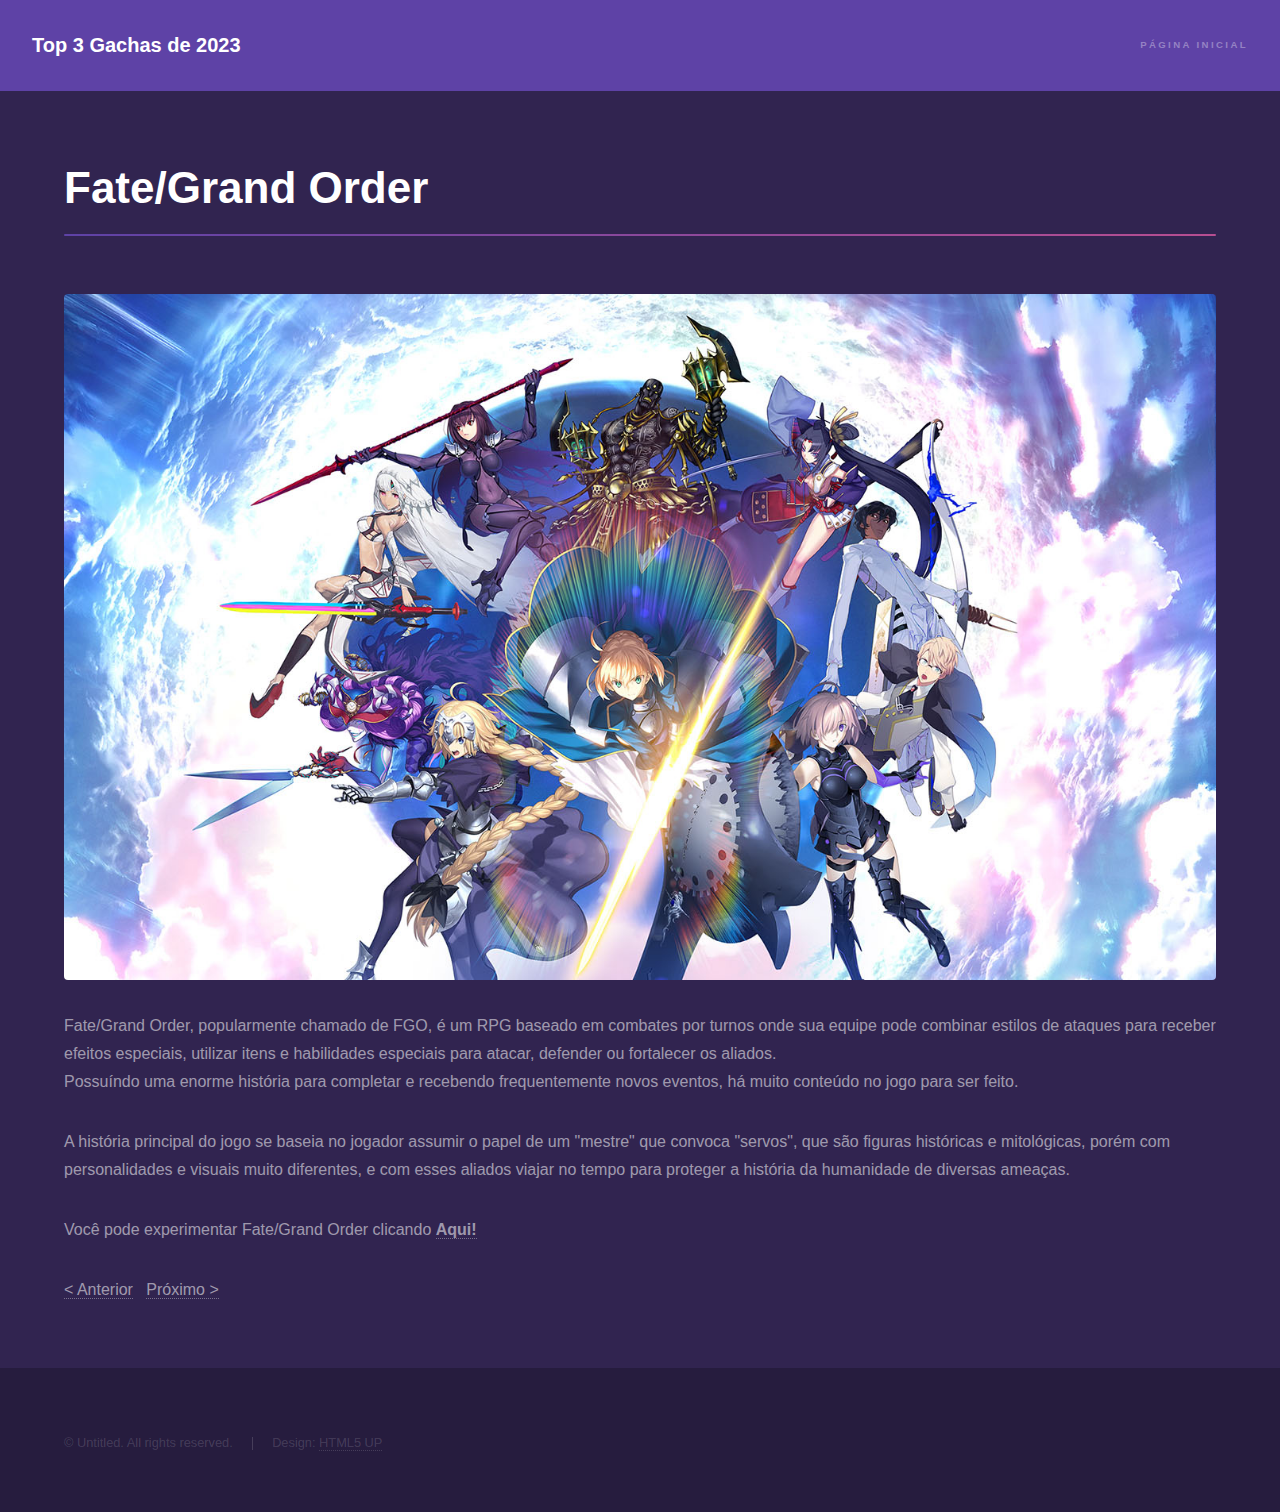
==== commit a7e9c7ef: "Remoção de referencia inexistente, atualização do README" ====
--- a/site/fgo.html
+++ b/site/fgo.html
@@ -20,7 +20,6 @@
 				<nav>
 					<ul>
 						<li><a href="../index.html">Página Inicial</a></li>
-						<li><a href="../generic.html" class="active">Lista</a></li>
 					</ul>
 				</nav>
 			</header>
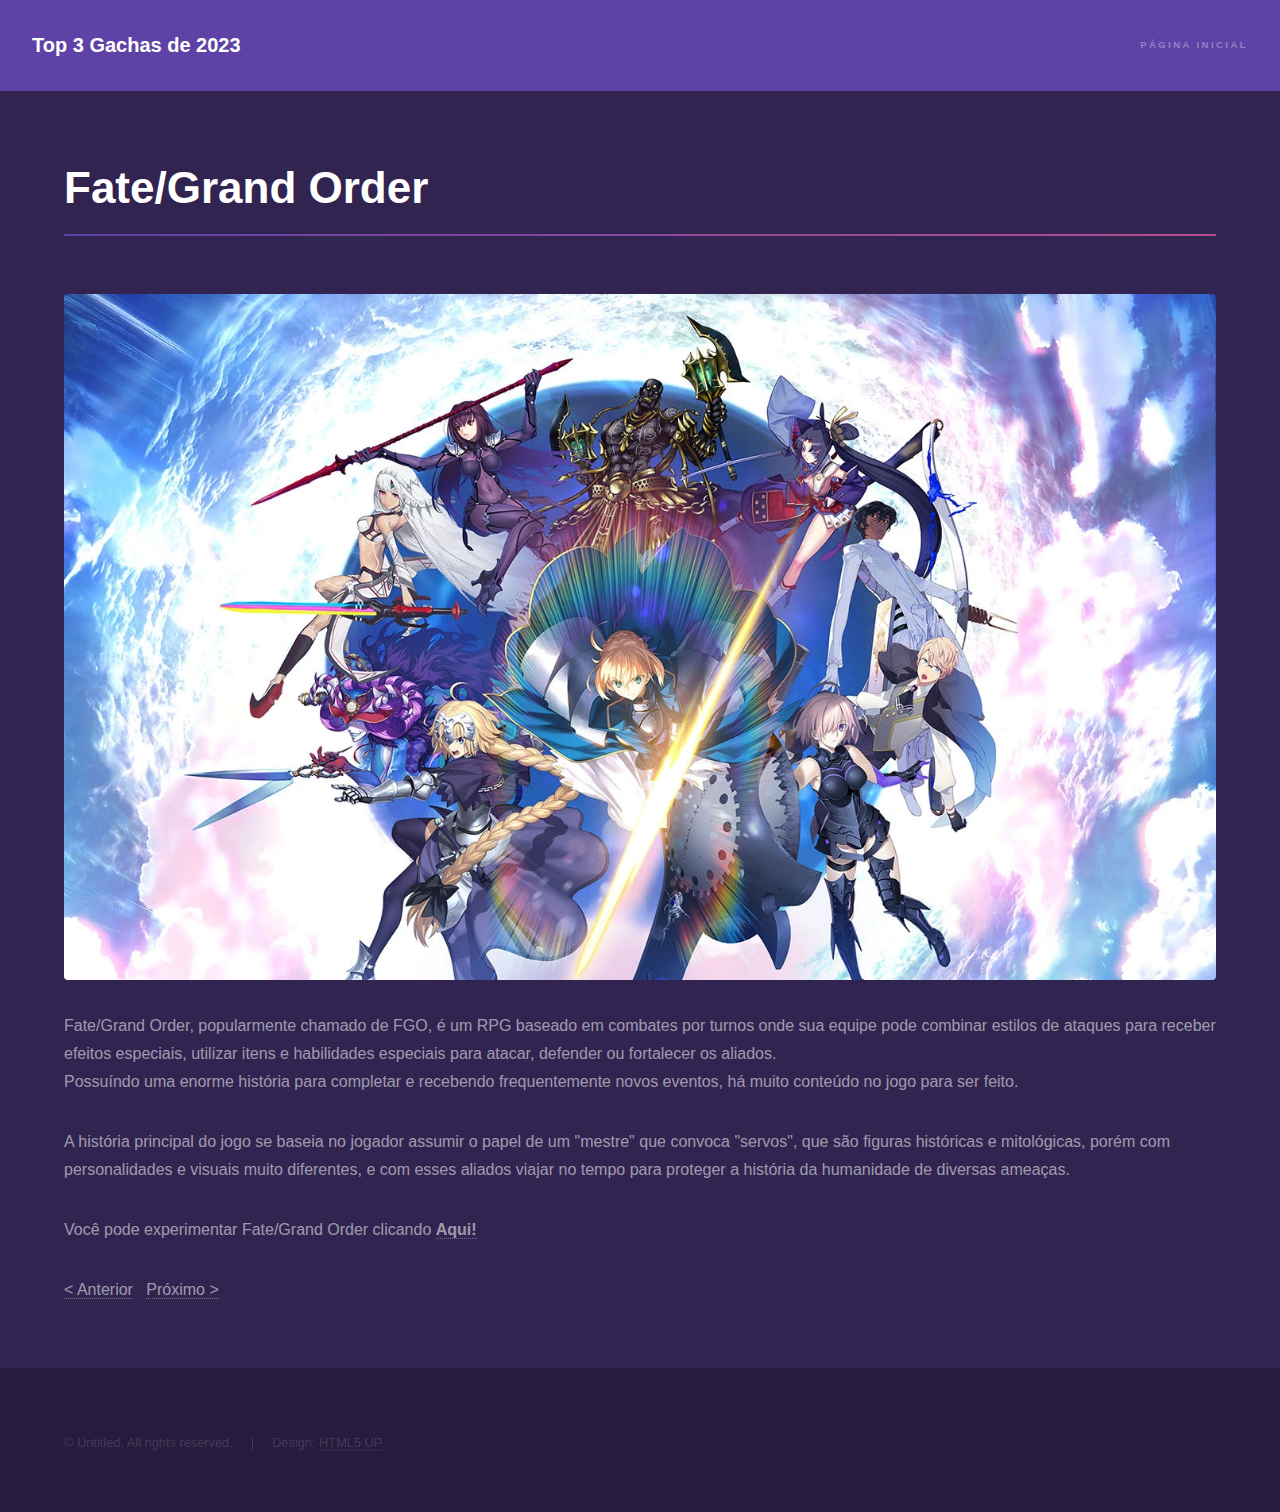
==== commit 9c44e22c: "Melhoria nas métricas de performance, acessibilidade e SEO" ====
--- a/site/fgo.html
+++ b/site/fgo.html
@@ -4,11 +4,11 @@
 	html5up.net | @ajlkn
 	Free for personal and commercial use under the CCA 3.0 license (html5up.net/license)
 -->
-<html>
+<html lang="pt-BR">
 	<head>
 		<title>#2 - Fate/Grand Order</title>
 		<meta charset="utf-8" />
-		<meta name="viewport" content="width=device-width, initial-scale=1, user-scalable=no" />
+		<meta name="viewport" content="width=device-width, initial-scale=1" />
 		<link rel="stylesheet" href="../assets/css/main.css" />
 		<noscript><link rel="stylesheet" href="../assets/css/noscript.css" /></noscript>
 	</head>
@@ -31,7 +31,7 @@
 					<section id="main" class="wrapper">
 						<div class="inner">
 							<h1 class="major">Fate/Grand Order</h1>
-							<span class="image fit"><img src="../images/imgFGOL.jpg" alt="" /></span>
+							<span class="image fit"><img src="../images/imgFGOL.webp" alt="" /></span>
 							<p>Fate/Grand Order, popularmente chamado de FGO, é um RPG baseado em combates por turnos onde sua equipe pode combinar estilos de ataques para receber efeitos especiais, utilizar itens e habilidades especiais para atacar, defender ou fortalecer os aliados. <br> Possuíndo uma enorme história para completar e recebendo frequentemente novos eventos, há muito conteúdo no jogo para ser feito.</p>
 							<p>A história principal do jogo se baseia no jogador assumir o papel de um "mestre" que convoca "servos", que são figuras históricas e mitológicas, porém com personalidades e visuais muito diferentes, e com esses aliados viajar no tempo para proteger a história da humanidade de diversas ameaças.</p>
 							<p>Você pode experimentar Fate/Grand Order clicando <a href="https://play.google.com/store/apps/details?id=com.aniplex.fategrandorder.en" style="font-weight:bold">Aqui!</a></p>
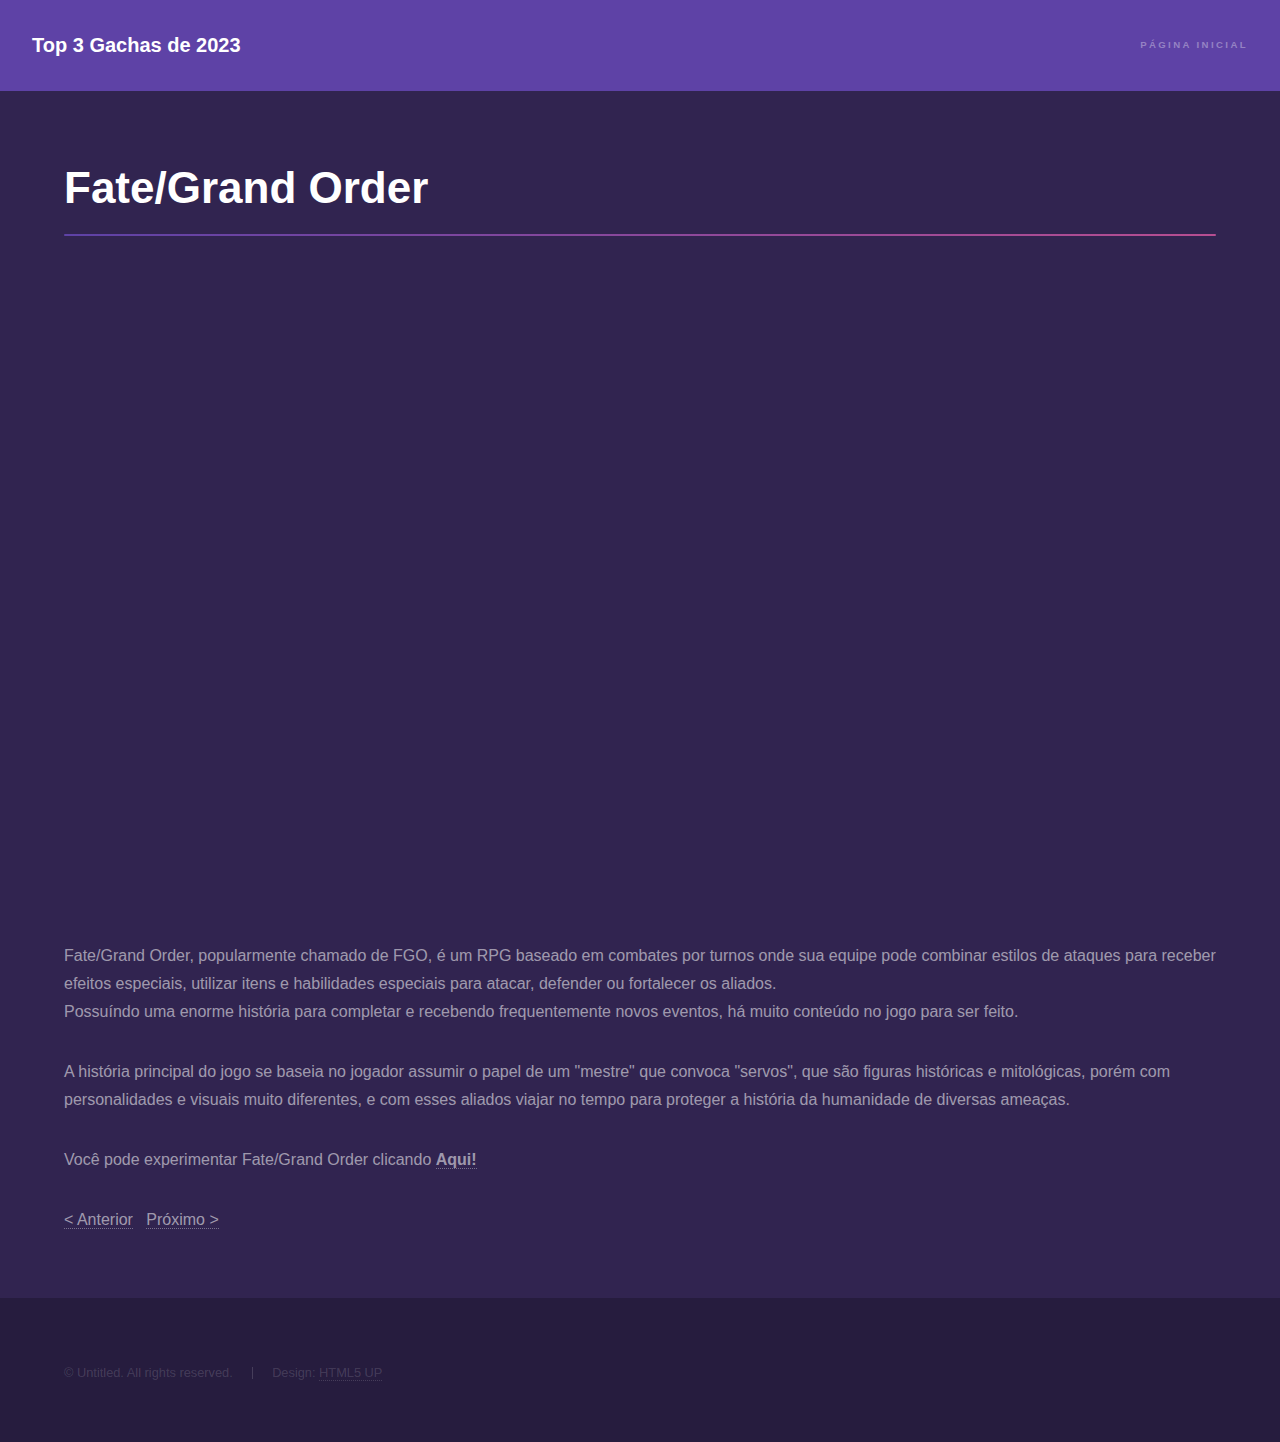
==== commit 5fabca96: "Testes para criação de PWA, Adição de iframes nas subpáginas para links de YT." ====
--- a/site/fgo.html
+++ b/site/fgo.html
@@ -31,7 +31,7 @@
 					<section id="main" class="wrapper">
 						<div class="inner">
 							<h1 class="major">Fate/Grand Order</h1>
-							<span class="image fit"><img src="../images/imgFGOL.webp" alt="" /></span>
+							<span class="image fit"><div class="iframe-container"><iframe width="560" height="315" src="https://www.youtube.com/embed/FhmOAFJE9oM" title="YouTube video player" frameborder="0" allow="accelerometer; autoplay; clipboard-write; encrypted-media; gyroscope; picture-in-picture; web-share" allowfullscreen></iframe></span></div>
 							<p>Fate/Grand Order, popularmente chamado de FGO, é um RPG baseado em combates por turnos onde sua equipe pode combinar estilos de ataques para receber efeitos especiais, utilizar itens e habilidades especiais para atacar, defender ou fortalecer os aliados. <br> Possuíndo uma enorme história para completar e recebendo frequentemente novos eventos, há muito conteúdo no jogo para ser feito.</p>
 							<p>A história principal do jogo se baseia no jogador assumir o papel de um "mestre" que convoca "servos", que são figuras históricas e mitológicas, porém com personalidades e visuais muito diferentes, e com esses aliados viajar no tempo para proteger a história da humanidade de diversas ameaças.</p>
 							<p>Você pode experimentar Fate/Grand Order clicando <a href="https://play.google.com/store/apps/details?id=com.aniplex.fategrandorder.en" style="font-weight:bold">Aqui!</a></p>
--- a/assets/css/main.css
+++ b/assets/css/main.css
@@ -2613,6 +2613,22 @@
 				width: 100%;
 			}
 
+/* Iframe */
+
+.iframe-container{
+	position: relative;
+	width: 100%;
+	padding-bottom: 56.25%; 
+	height: 0;
+  }
+  .iframe-container iframe{
+	position: absolute;
+	top:0;
+	left: 0;
+	width: 100%;
+	height: 100%;
+  }
+
 /* List */
 
 	ol {
